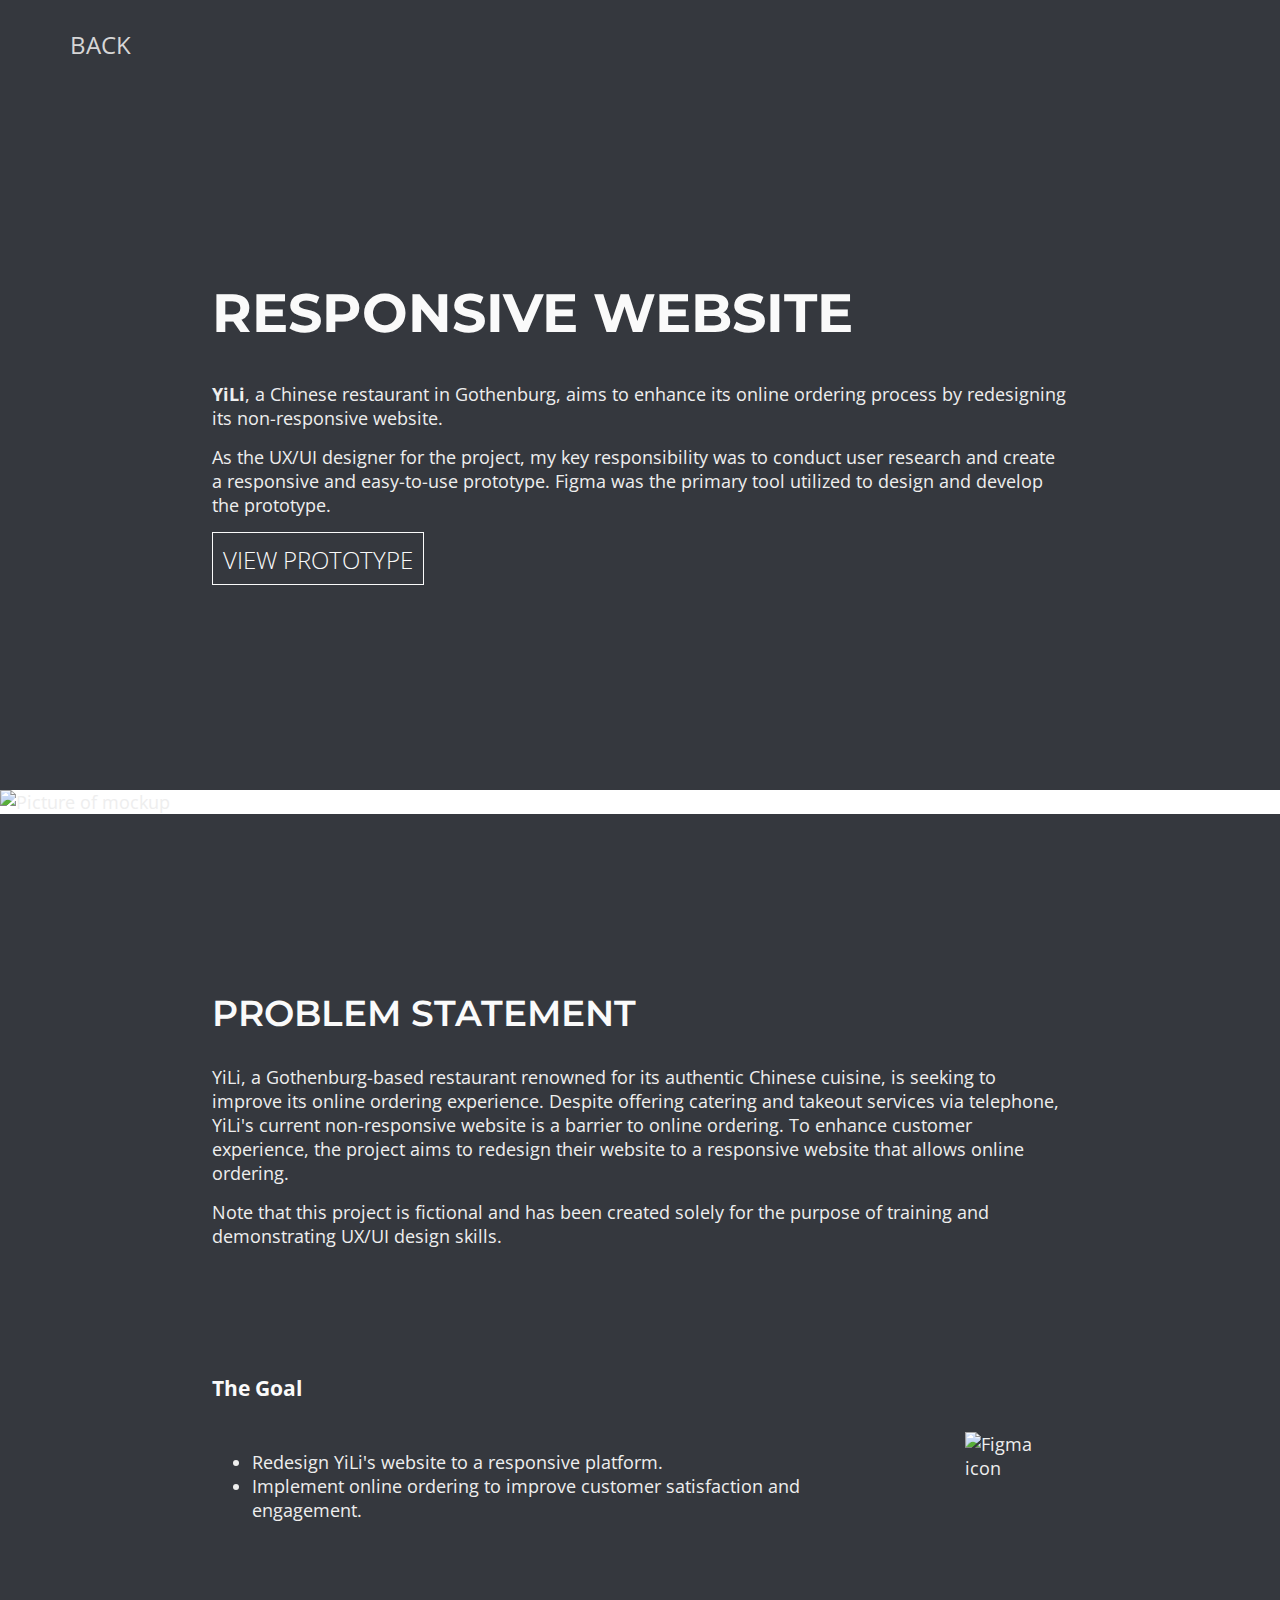
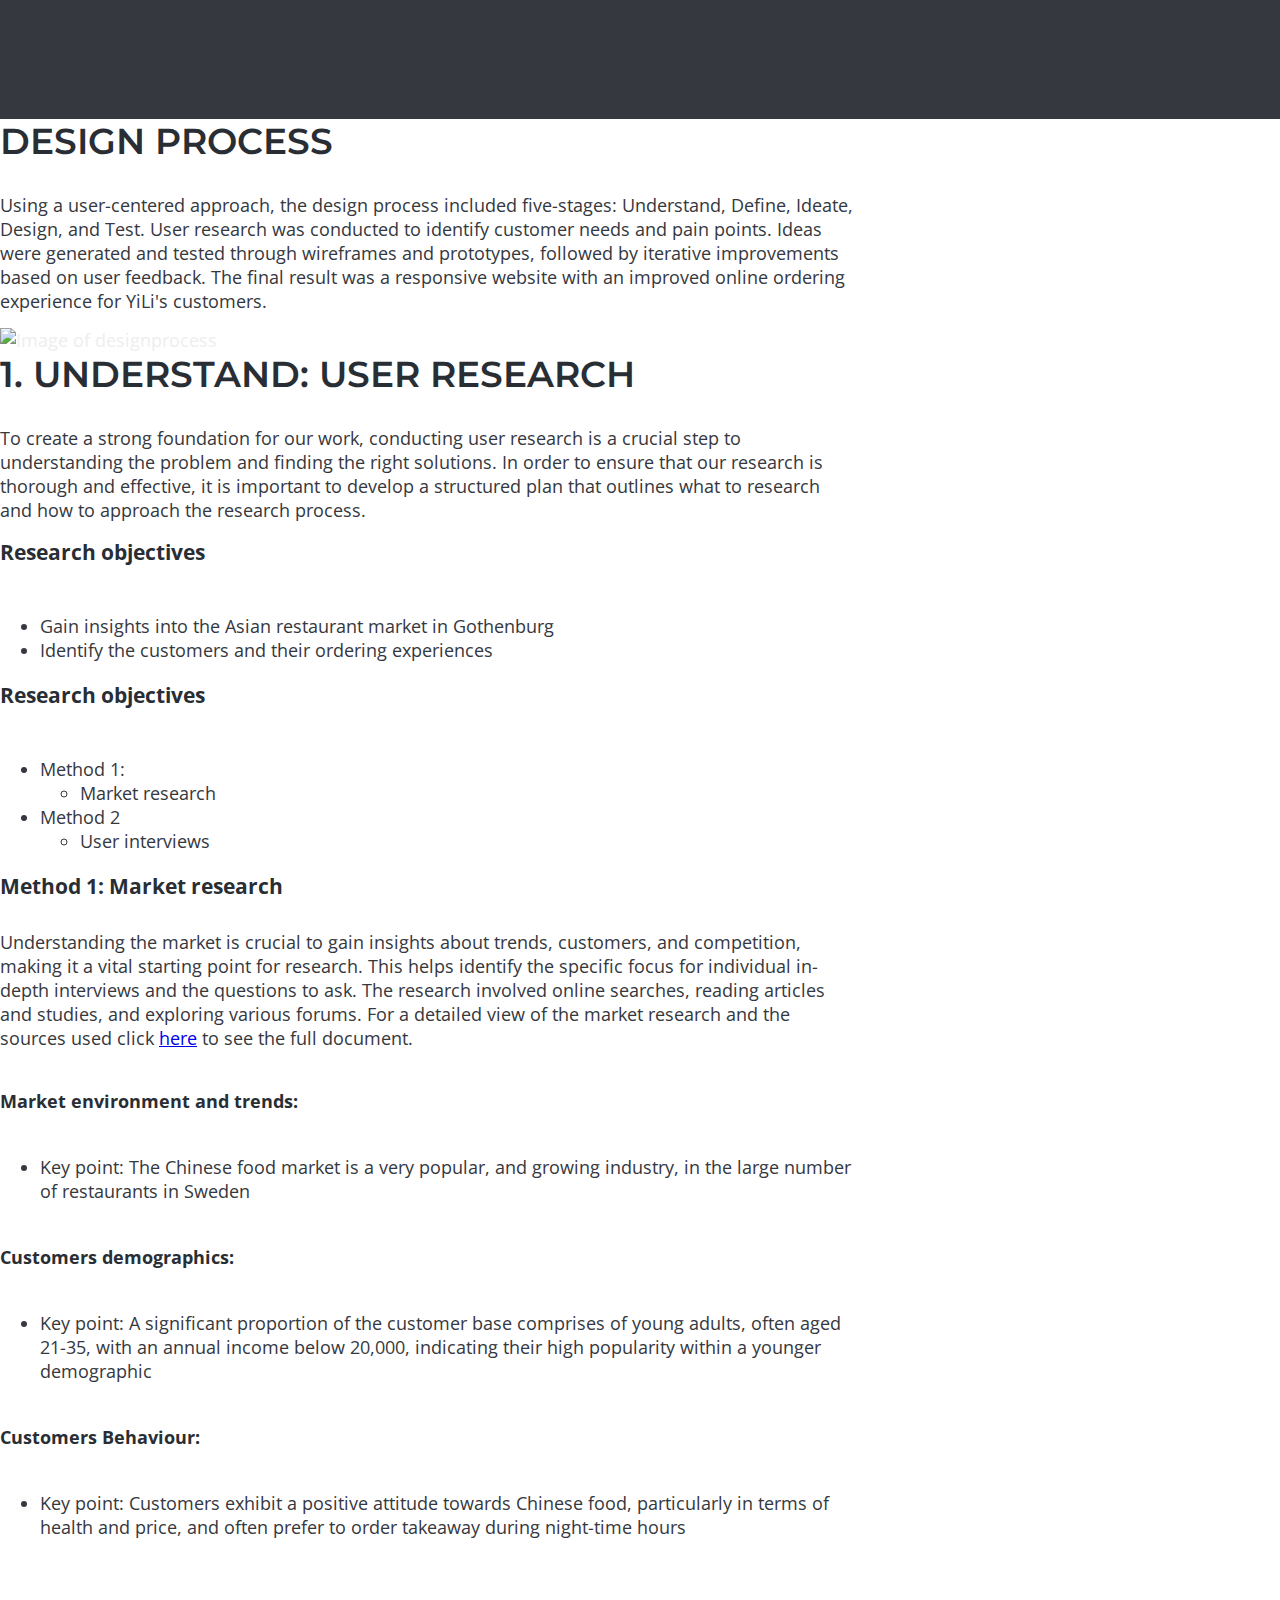
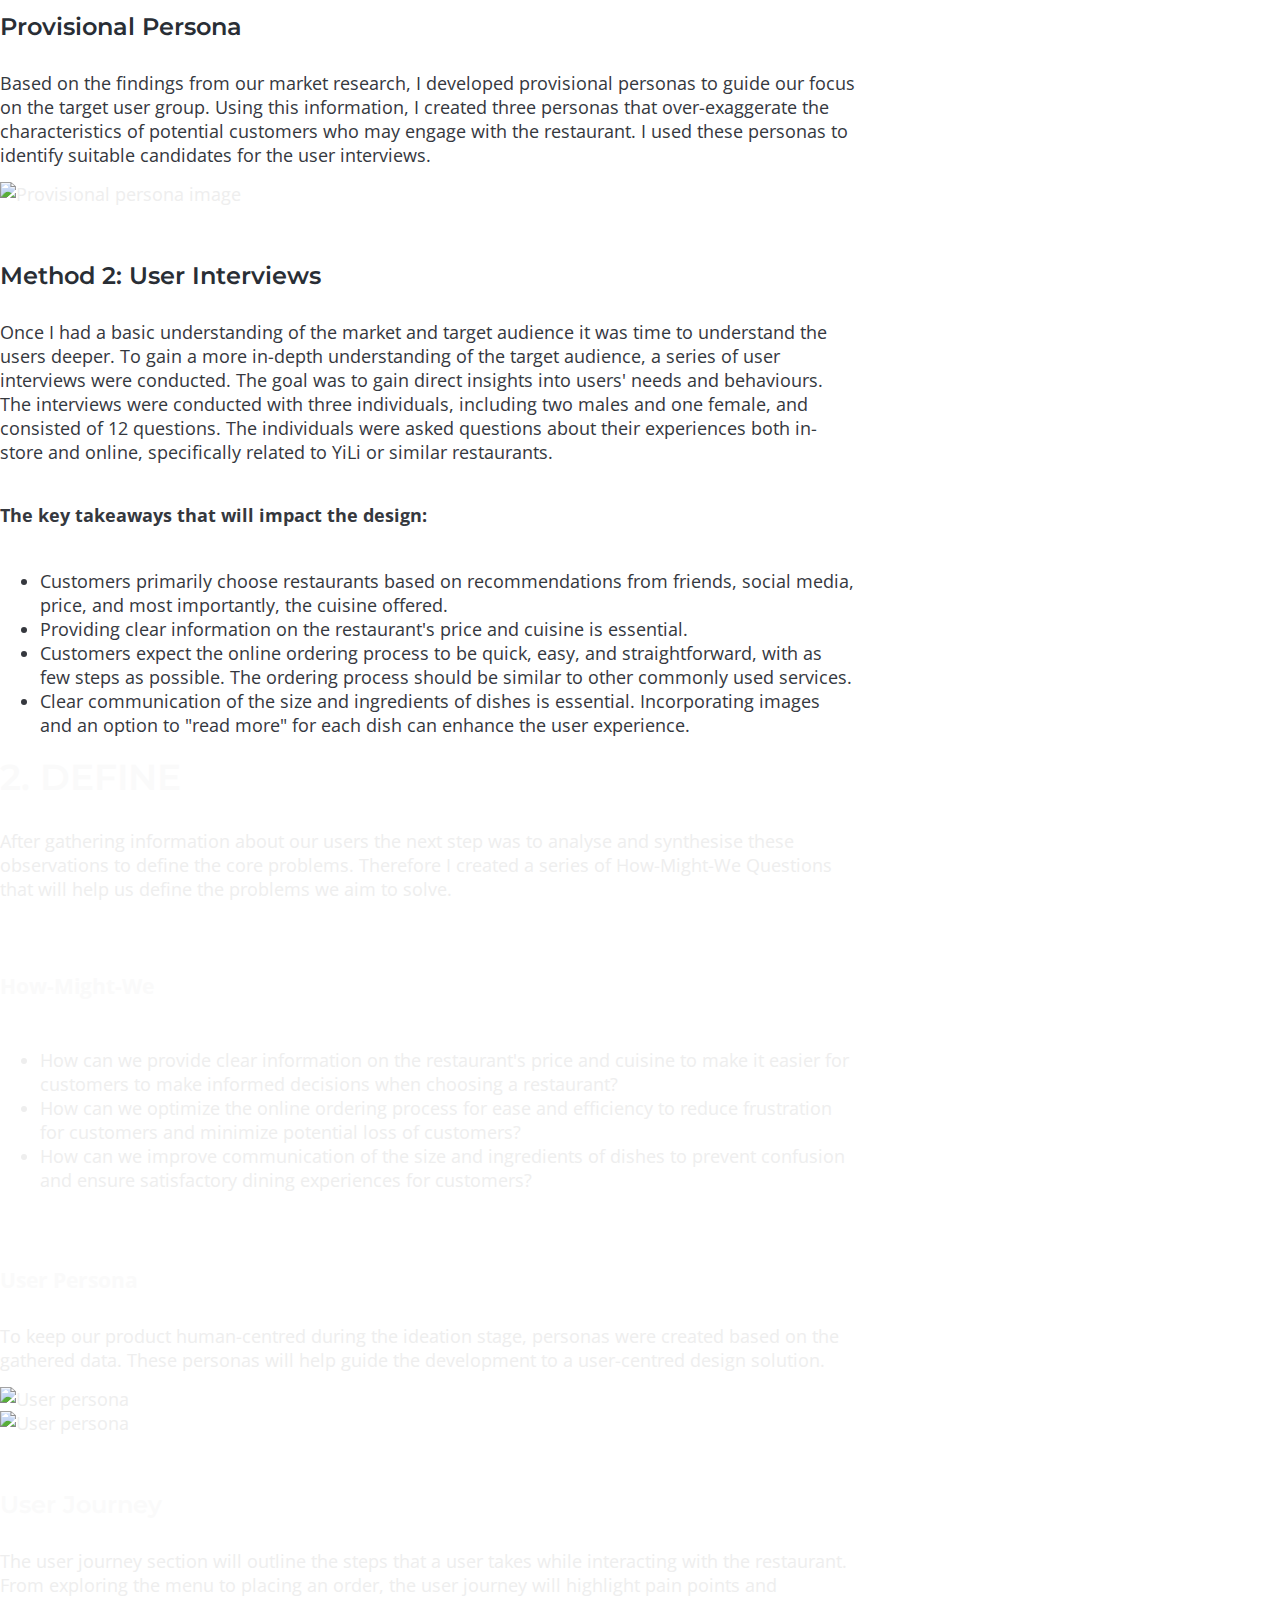
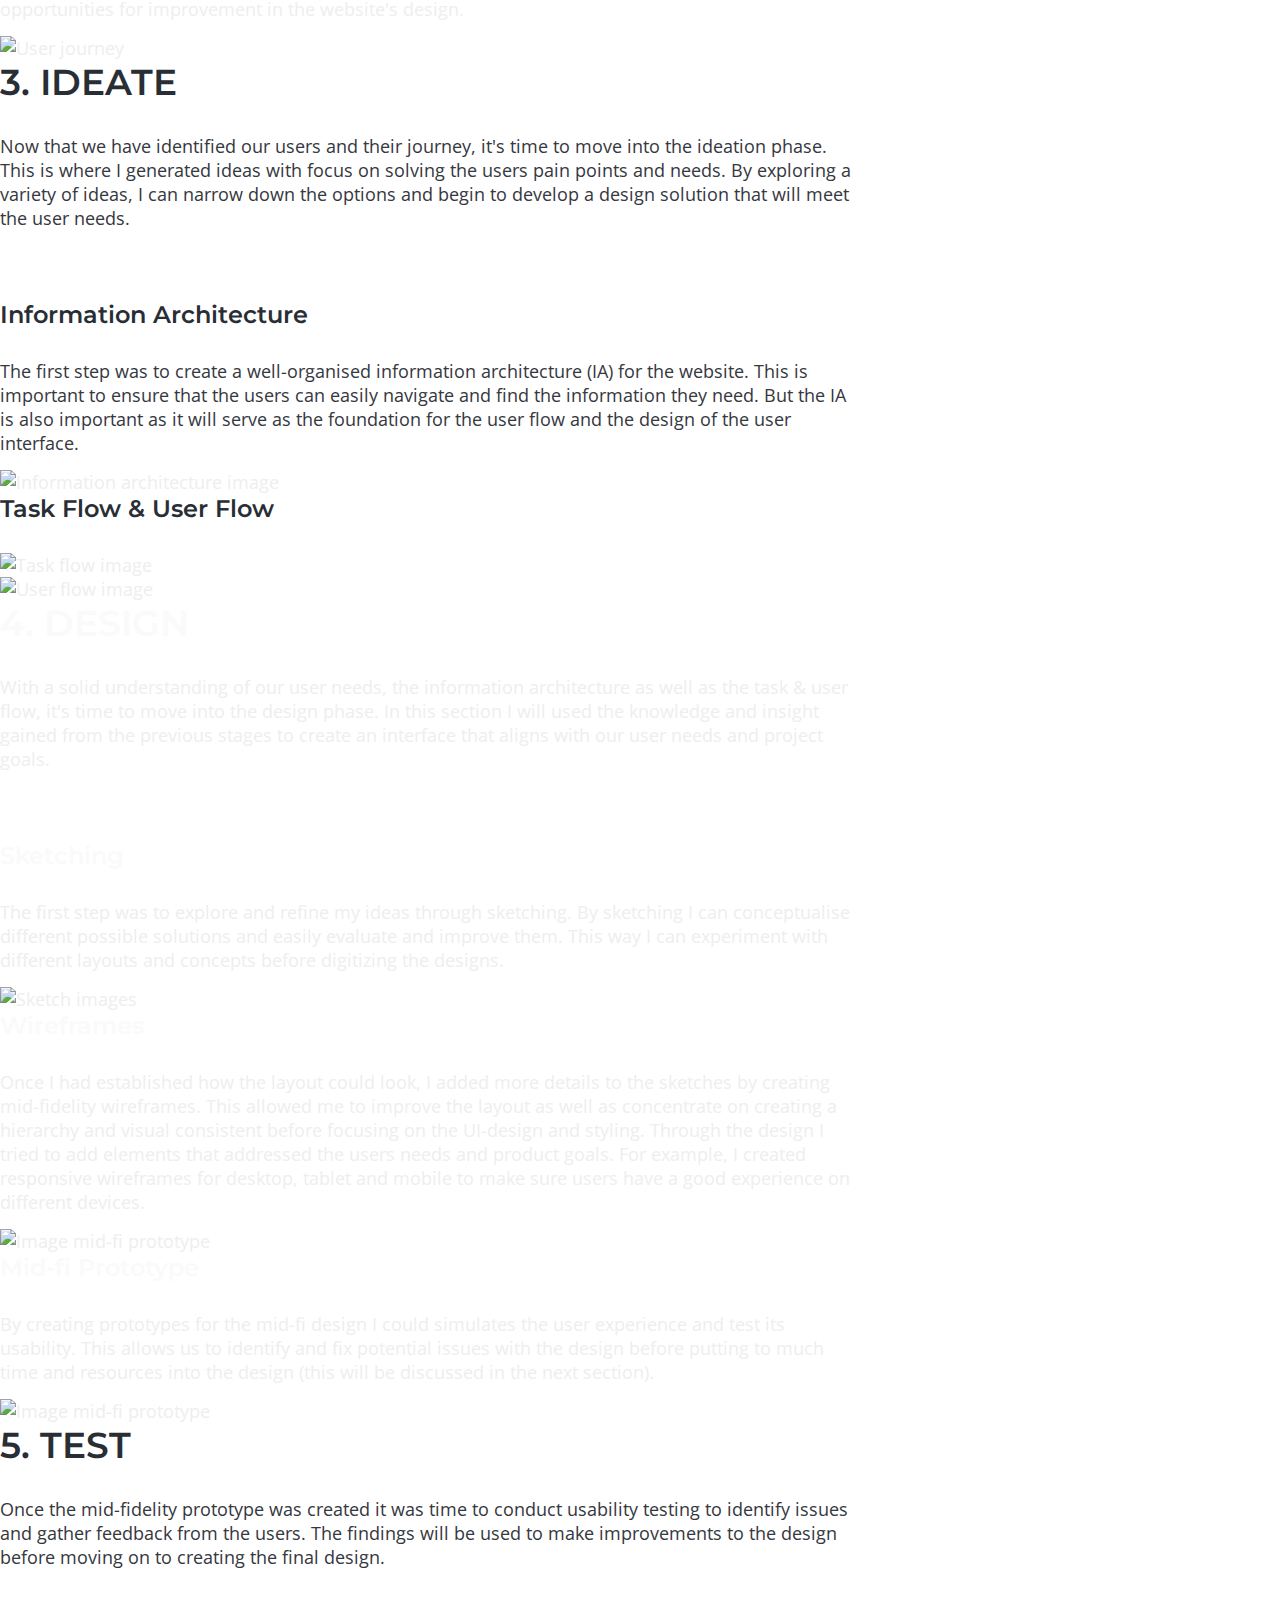
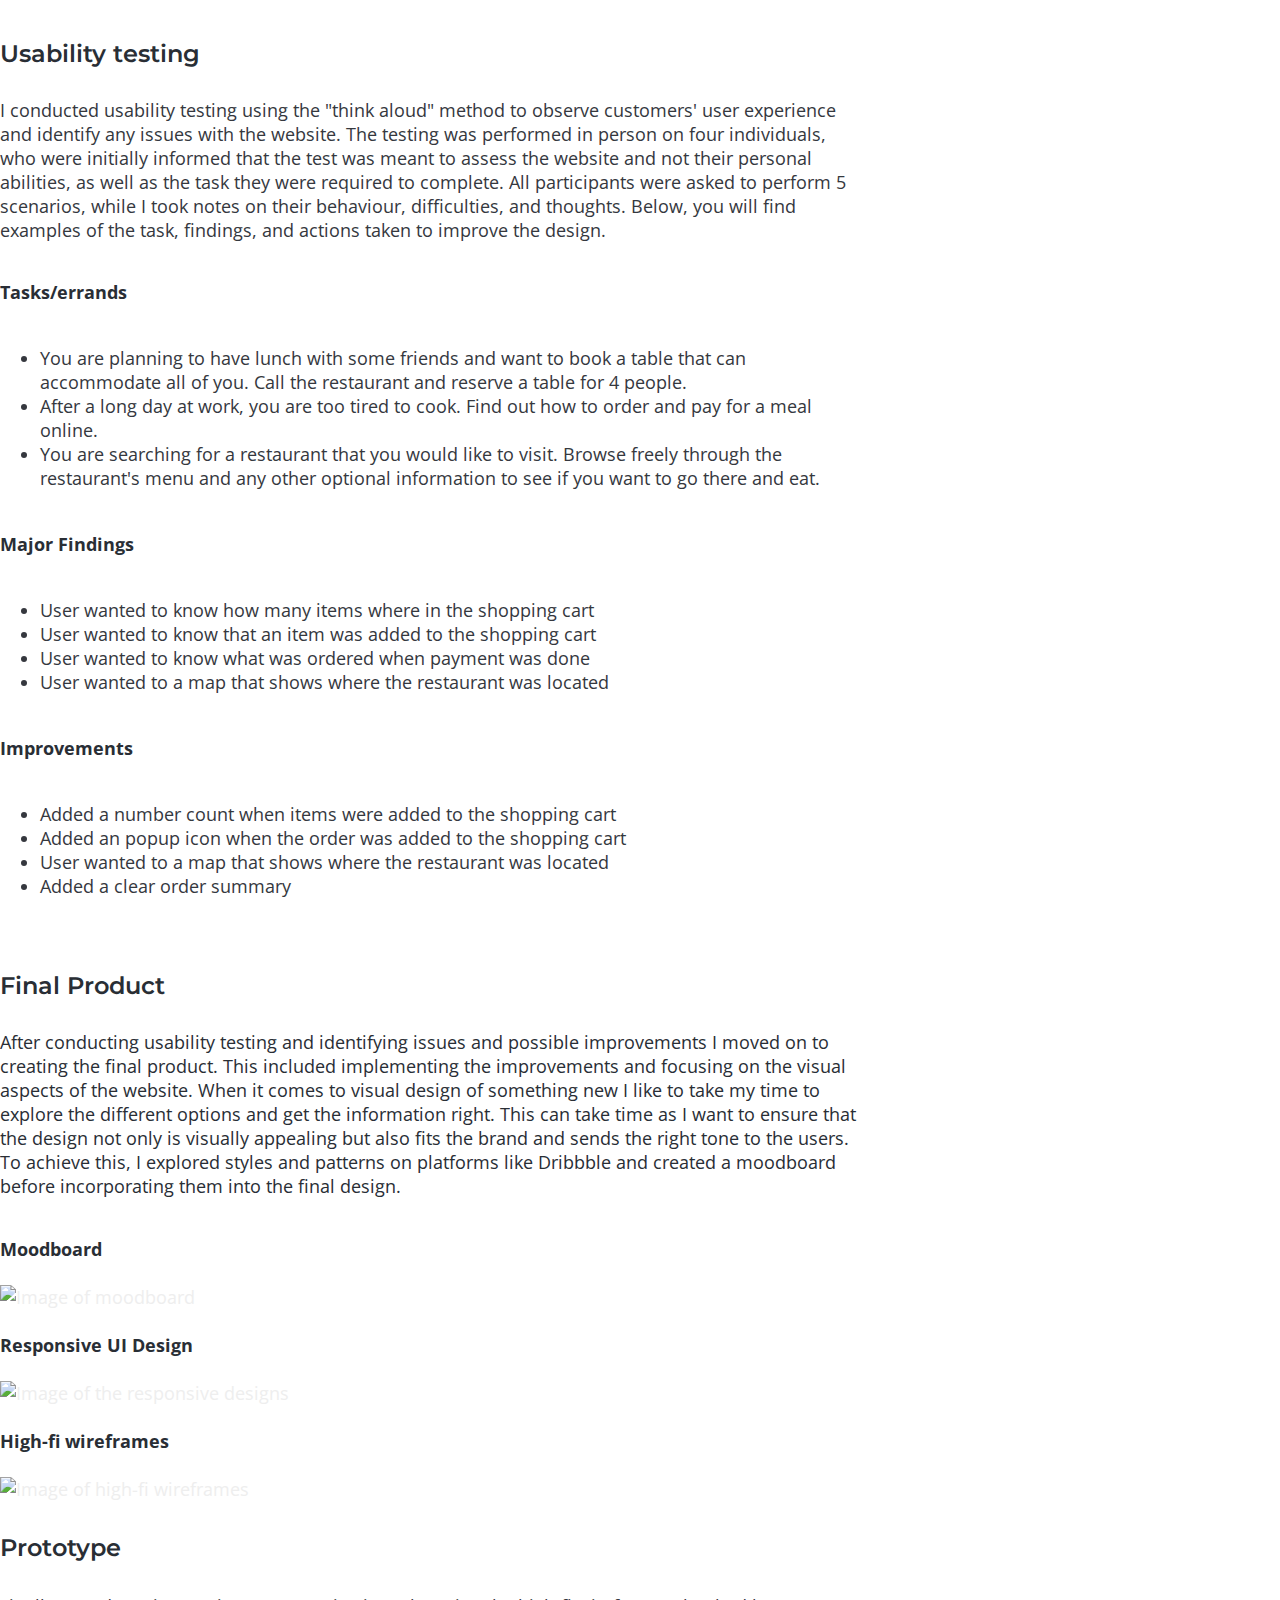
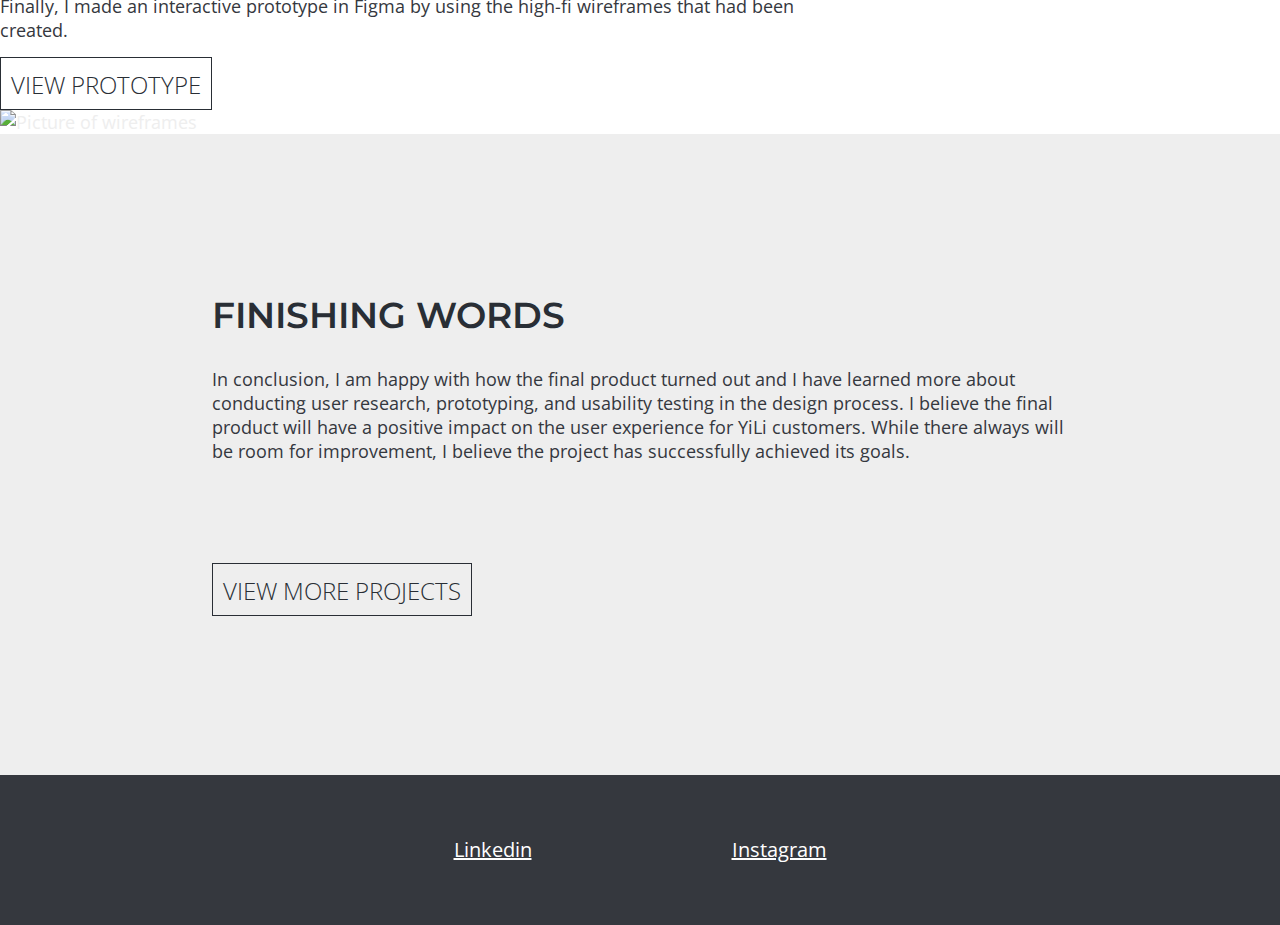
==== responsiveWebsite.html @ eef4c432 "Fixed button" ====
<!DOCTYPE html>
<html lang="sv">
<head>
    <meta charset="UTF-8">
    <meta http-equiv="X-UA-Compatible" content="IE=edge">
    <meta name="viewport" content="width=device-width, initial-scale=1.0">
    <title>Filip Portfolio - Responsive website</title>
    <link rel="stylesheet" href="css/pw_style.css">

</head>
<body>
    <nav id="backbutton">
        <label for="menucheckbox" id="dropmenuicon"></label>
        <input type="checkbox" id="menucheckbox">
        <ul>
            <li><a href="index.html"> BACK</a></li>
        </ul>
    </nav>

<main>
    <section id="safetyhome">
        <div class="safetymain">
            <h1 class="huvudrubrik p1white">Responsive Website</h1>
            <div>
                <p class="p2white"><span class="bolded">YiLi</span>, a Chinese restaurant in Gothenburg, aims to enhance its online ordering process by redesigning its non-responsive website.</p>
                <p>As the UX/UI designer for the project, my key responsibility was to conduct user research and create a responsive and easy-to-use prototype. Figma was the primary tool utilized to design and develop the prototype.</p>
            </div>

            <button class="button h4headermargin">
                <a href="https://www.figma.com/proto/F1vSafcfC3u9GJ9LdY0aK6/YiLi-Project?node-id=1083-754&scaling=min-zoom&page-id=405%3A302&starting-point-node-id=1083%3A754">VIEW PROTOTYPE</a>
            </button>

        </div>
    </section>

    <Section id="intropic">
        <img src="./yiliImages/yili-openingImage.png" alt="Picture of mockup">
    </Section>

    <section id="whySection">
        <div id="whyimportantdiv" class="safetymain">
            <h2 class="rubrik p1white">
                PROBLEM Statement
            </h2>
            <p class="p2white">  
                YiLi, a Gothenburg-based restaurant renowned for its authentic Chinese cuisine, is seeking to improve its online ordering experience. Despite offering catering and takeout services via telephone, YiLi's current non-responsive website is a barrier to online ordering. To enhance customer experience, the project aims to redesign their website to a responsive website that allows online ordering. 
            </p>
            <p class="p2white">
                Note that this project is fictional and has been created solely for the purpose of training and demonstrating UX/UI design skills.
            </p>
        </div>

        <div class="safetymain">
            <h3 class="underrubrik p1white">
                The Goal
            </h3>
            <div id="textAndPowerBI">
                <ul class="p2white">
                    <li>Redesign YiLi's website to a responsive platform.</li>
                    <li>Implement online ordering to improve customer satisfaction and engagement.</li>
                </ul>
                <img src="./yiliImages/figmaIcon.png" alt="Figma icon">
            </div>
        </div>
    </section>

    <section id="designProcess">

        <div class="safetymain">
            <h2 class="rubrik p1dark">
                DESIGN PROCESS
            </h2>

            <p id= "designprocessmargin" class="p2dark">Using a user-centered approach, the design process included five-stages: Understand, Define, Ideate, Design, and Test. User research was conducted to identify customer needs and pain points. Ideas were generated and tested through wireframes and prototypes, followed by iterative improvements based on user feedback. The final result was a responsive website with an improved online ordering experience for YiLi's customers.</p>

            <img src="yiliImages/designProcessImage.png" alt="Image of designprocess">
        </div>
    </section>

    <section id="understand">
        <div class="safetymain">
            <h2 class="rubrik p1dark">1. Understand: User research</h2>

            <p class="p2dark">To create a strong foundation for our work, conducting user research is a crucial step to understanding the problem and finding the right solutions. In order to ensure that our research is thorough and effective, it is important to develop a structured plan that outlines what to research and how to approach the research process.</p>

            <h3 class="underrubrik p1dark">Research objectives</h3>

            <ul class="p2dark">
                <li>Gain insights into the Asian restaurant market in Gothenburg</li>
                <li>Identify the customers and their ordering experiences</li>
            </ul>

            <h3 class="underrubrik p1dark">Research objectives</h3>

            <ul class="p2dark">
                <li>Method 1:</li>
                <ul>
                    <li>Market research</li>
                </ul>

                <li>Method 2</li>
                <ul>
                    <li>User interviews</li>
                </ul>
            </ul>
            
            <h3 class="underrubrik p1dark">Method 1: Market research</h3>

            <p class="p2dark">Understanding the market is crucial to gain insights about trends, customers, and competition, making it a vital starting point for research. This helps identify the specific focus for individual in-depth interviews and the questions to ask. The research involved online searches, reading articles and studies, and exploring various forums. For a detailed view of the market research and the sources used click <a href="https://docs.google.com/document/d/1m1ZTX6hBbcbnH8yklnu37svfXOxuvx-sl5y5tBHNhZc/edit?usp=sharing"> here</a> to see the full document.</p>

            <h4 class="h4rubrik p1dark h4headermargin">Market environment and trends:</h4>

            <ul class="p2dark">
                <li>Key point: The Chinese food market is a very popular, and growing industry, in the large number of restaurants in Sweden</li>
            </ul>

            <h4 class="h4rubrik p1dark h4headermargin">Customers demographics:</h4>

            <ul class="p2dark">
                <li>Key point: A significant proportion of the customer base comprises of young adults, often aged 21-35, with an annual income below 20,000, indicating their high popularity within a younger demographic</li>
            </ul>

            <h4 class="h4rubrik p1dark h4headermargin">Customers Behaviour:</h4>

            <ul class="p2dark">
                <li>Key point: Customers exhibit a positive attitude towards Chinese food, particularly in terms of health and price, and often prefer to order takeaway during night-time hours</li>
            </ul>

            <h3 class="underrubirk p1dark headermargin">Provisional Persona</h3>

            <p class="p2dark">Based on the findings from our market research, I developed provisional personas to guide our focus on the target user group. Using this information, I created three personas that over-exaggerate the characteristics of potential customers who may engage with the restaurant. I used these personas to identify suitable candidates for the user interviews.</p>

            <img class="h4headermargin" src="./yiliImages/Provisional perosna (1).png" alt="Provisional persona image">

            <h3 class="p1dark underrubirk headermargin">Method 2: User Interviews</h3>

            <p class="p2dark">Once I had a basic understanding of the market and target audience it was time to understand the users deeper. To gain a more in-depth understanding of the target audience, a series of user interviews were conducted. The goal was to gain direct insights into users' needs and behaviours. The interviews were conducted with three individuals, including two males and one female, and consisted of 12 questions. The individuals were asked questions about their experiences both in-store and online, specifically related to YiLi or similar restaurants.</p>

            <h4 class="p2dark h4rubrik h4headermargin">The key takeaways that will impact the design:</h4>

            <ul class="p2dark">
                <li>Customers primarily choose restaurants based on recommendations from friends, social media, price, and most importantly, the cuisine offered.</li>
                <li>Providing clear information on the restaurant's price and cuisine is essential.</li>
                <li>Customers expect the online ordering process to be quick, easy, and straightforward, with as few steps as possible. The ordering process should be similar to other commonly used services.</li>
                <li>Clear communication of the size and ingredients of dishes is essential. Incorporating images and an option to "read more" for each dish can enhance the user experience.</li>
            </ul>
        </div>
    </section>

    <section id="definesection">
        <div class="safetymain">
            <h2 class="rubrik p1white">2. define</h2>

            <p class="p2white">After gathering information about our users the next step was to analyse and synthesise these observations to define the core problems. Therefore I created a series of How-Might-We Questions that will help us define the problems we aim to solve.</p>

            <h3 class="underrubrik p1white headermargin">How-Might-We</h3>

            <ul class="p2white bulletlistsection">
                <li>How can we provide clear information on the restaurant's price and cuisine to make it easier for customers to make informed decisions when choosing a restaurant?</li>
                <li>How can we optimize the online ordering process for ease and efficiency to reduce frustration for customers and minimize potential loss of customers?</li>
                <li>How can we improve communication of the size and ingredients of dishes to prevent confusion and ensure satisfactory dining experiences for customers?</li>
            </ul>

            <h3 class="underrubrik p1white headermargin">User Persona</h3>

            <p class="p2white">To keep our product human-centred during the ideation stage, personas were created based on the gathered data. These personas will help guide the development to a user-centred design solution.</p>

            <img src="./yiliImages/Adam persona (2).png" alt="User persona">

            <img src="./yiliImages/Alva persona (1).png" alt="User persona">

            <h3 class="underrubirk p1white headermargin">User Journey</h3>
            
            <p>The user journey section will outline the steps that a user takes while interacting with the restaurant. From exploring the menu to placing an order, the user journey will highlight pain points and opportunities for improvement in the website's design.</p>

            <img src="./yiliImages/User journey.png" alt="User journey">

            
        </div>
    </section>

    <section id="ideateSection">
        <div class="safetymain">
            <h2 class="rubrik p1dark">3. Ideate</h2>

            <p class="p2dark">Now that we have identified our users and their journey, it's time to move into the ideation phase. This is where I generated ideas with focus on solving the users pain points and needs. By exploring a variety of ideas, I can narrow down the options and begin to develop a design solution that will meet the user needs.</p>

            <h3 class="p1dark underrubirk headermargin">Information Architecture</h3>

            <p class="p2dark">The first step was to create a well-organised information architecture (IA) for the website. This is important to ensure that the users can easily navigate and find the information they need. But the IA is also important as it will serve as the foundation for the user flow and the design of the user interface.</p>

            <img src="yiliImages/Yili-IA.png" alt="Information architecture image">

            <h3 class="p1dark underrubirk largeheadermargin">Task Flow & User Flow</h3>

            <img src="yiliImages/Task flow.png" alt="Task flow image">

            <img class="largeheadermargin" src="yiliImages/user flow.png" alt="User flow image">
    </section>

    <section id="yiliDesignsection">
        <div class="safetymain">
            <h2 class="rubrik p1white">4. Design </h2>

            <p class="p2white">With a solid understanding of our user needs, the information architecture as well as the task & user flow, it's time to move into the design phase. In this section I will used the knowledge and insight gained from the previous stages to create an interface that aligns with our user needs and project goals.</p>

            <h3 class="underrubirk p1white headermargin">Sketching</h3>

            <p class="p2white">The first step was to explore and refine my ideas through sketching. By sketching I can conceptualise different possible solutions and easily evaluate and improve them. This way I can experiment with different layouts and concepts before digitizing the designs.</p>

            <img src="yiliImages/Sketches_yili.png" alt="Sketch images">

            <h3 class="underrubirk p1white largeheadermargin">Wireframes</h3>

            <p class="p2white">Once I had established how the layout could look, I added more details to the sketches by creating mid-fidelity wireframes. This allowed me to improve the layout as well as concentrate on creating a hierarchy and visual consistent before focusing on the UI-design and styling. Through the design I tried to add elements that addressed the users needs and product goals. For example, I created responsive wireframes for desktop, tablet and mobile to make sure users have a good experience on different devices.</p>


            <img src="./yiliImages/Responive wireframes.png" alt="Image mid-fi prototype">

            <h3 class="underrubirk p1white largeheadermargin">Mid-fi Prototype</h3>

            <p class="p2white">By creating prototypes for the mid-fi design I could simulates the user experience and test its usability. This allows us to identify and fix potential issues with the design before putting to much time and resources into the design (this will be discussed in the next section). </p>

            <img src="./yiliImages/Mid-fi prototype image.png" alt="Image mid-fi prototype">
        </div>
    </section>

    <section id="yiLiTestSection">

        <div class="safetymain">
            <h2 class="rubrik p1dark">5. Test</h2>

            <p class="p2dark">Once the mid-fidelity prototype was created it was time to conduct usability testing to identify issues and gather feedback from the users. The findings will be used to make improvements to the design before moving on to creating the final design.</p>

            <h3 class="underrubirk p1dark headermargin">Usability testing</h3>

            <p class="p2dark">I conducted usability testing using the "think aloud" method to observe customers' user experience and identify any issues with the website. The testing was performed in person on four individuals, who were initially informed that the test was meant to assess the website and not their personal abilities, as well as the task they were required to complete. All participants were asked to perform 5 scenarios, while I took notes on their behaviour, difficulties, and thoughts. Below, you will find examples of the task, findings, and actions taken to improve the design.</p>

            <h4 class="h4rubrik p1dark h4headermargin">Tasks/errands</h4>
            <ul class="p2dark bulletlistsection">
                <li>You are planning to have lunch with some friends and want to book a table that can accommodate all of you. Call the restaurant and reserve a table for 4 people.</li>
                <li>After a long day at work, you are too tired to cook. Find out how to order and pay for a meal online.</li>
                <li>You are searching for a restaurant that you would like to visit. Browse freely through the restaurant's menu and any other optional information to see if you want to go there and eat.</li>
            </ul>

            <h4 class="h4rubrik p1dark h4headermargin">Major Findings</h4>

            <ul class="p2dark bulletlistsection">
                <li>User wanted to know how many items where in the shopping cart</li>
                <li>User wanted to know that an item was added to the shopping cart</li>
                <li>User wanted to know what was ordered when payment was done</li>
                <li>User wanted to a map that shows where the restaurant was located</li>
            </ul>

            <h4 class="h4rubrik p1dark h4headermargin">Improvements</h4>

            <ul class="p2dark bulletlistsection">
                <li>Added a number count when items were added to the shopping cart</li>
                <li>Added an popup icon when the order was added to the shopping cart</li>
                <li>User wanted to a map that shows where the restaurant was located</li>
                <li>Added a clear order summary</li>
            </ul>

            <h3 class="underrubirk p1dark headermargin">Final Product</h3>

            <p class="p1dark">After conducting usability testing and identifying issues and possible improvements I moved on to creating the final product. This included implementing the improvements and focusing on the visual aspects of the website. When it comes to visual design of something new I like to take my time to explore the different options and get the information right. This can take time as I want to ensure that the design not only is visually appealing but also fits the brand and sends the right tone to the users. To achieve this, I explored styles and patterns on platforms like Dribbble and created a moodboard before incorporating them into the final design.</p>

            <h4 class="h4rubrik p1dark h4headermargin">Moodboard</h4>

            <img src="yiliImages/Moodboard.png" alt="Image of moodboard">

            <h4 class="h4rubrik p1dark largeheadermargin">Responsive UI Design</h4>

            <img src="yiliImages/UI_responsive_design.png" alt="Image of the responsive designs">

            <h4 class="h4rubrik p1dark largeheadermargin">High-fi wireframes</h4>

            <img src="yiliImages/High-fi wireframes.png" alt="Image of high-fi wireframes">

            <h4 class="underrubirk p1dark largeheadermargin">Prototype</h4>

            <p class="p2dark">Finally, I made an interactive prototype in Figma by using the high-fi wireframes that had been created.</p>

            <button class="moreProjectsButton h4headermargin">
                <a href="https://www.figma.com/proto/F1vSafcfC3u9GJ9LdY0aK6/YiLi-Project?node-id=1083-754&scaling=min-zoom&page-id=405%3A302&starting-point-node-id=1083%3A754">VIEW PROTOTYPE</a>
            </button>
    </section>

    <Section id="intropic">
        <img src="./yiliImages/Preview-highfi_image.png" alt="Picture of wireframes">
    </Section>


    <section id="thoughtsSection">
        <div class="safetymain">
            <h2 class="rubrik p1dark">Finishing words</h2>

            <p class="p2dark">In conclusion, I am happy with how the final product turned out and I have learned more about conducting user research, prototyping, and usability testing in the design process. I believe the final product will have a positive impact on the user experience for YiLi customers. While there always will be room for improvement, I believe the project has successfully achieved its goals.</p>

            <button class="moreProjectsButton">
                <a href="index.html#projects">VIEW MORE PROJECTS</a>
            </button>
        </div>    
    </section>

    <footer>
        <section id="footer">
            <div id="contactlinks">
                <a href="https://www.linkedin.com/in/filip-kockendal-aa4b15225/?originalSubdomain=se">Linkedin</a>

                <a href="">Instagram</a>
            </div>
        </section>
    </footer>



</main>
---- css/pw_style.css ----
@charset "UTF-8";
@import url('https://fonts.googleapis.com/css?family=Open+Sans');
@import url('https://fonts.cdnfonts.com/css/montserrat');
@import url('https://fonts.googleapis.com/css?family=Open+Sans:700, 600, 400, 300');
@import url('https://fonts.googleapis.com/css?family=Montserrat:700, 600, 400, 300');



/*  Hemisdans grundstil */

html{
    font-size: 18px;
}

html, body {
    height: 100%;
}

html, body, nav, header, main, footer, section, div, button {
    margin: 0;
    padding: 0;
    box-sizing: border-box;   
    font-family: "Open Sans", sans-serif;
    color: rgba(238, 238, 238, 1);
    font-weight: 400;
}

img {
    max-width: 100%;
    max-height: 100%;
}

/* Allt på startsidan

 Navigering  */
#menucheckbox, #dropmenuicon {
    display: none;
}

nav{
    background-color: rgba(53, 56, 62, 1);
    display: flex;
    flex-direction: row;
    justify-content: flex-end;
    align-items: center;
    position: sticky;
    top: 0;
    padding: 10px;
    z-index: 100;
}

nav ul{
    list-style: none;
    display: flex;
    flex-direction: row;
    padding-right: 30px;
}

nav ul li {
    color:rgba(250, 250, 250, 1);
    font-size: 24px;
}

nav ul ul {
    flex-direction: column;
    position: absolute;
    visibility: hidden;
    gap: 20px;
    padding: 10px;
}

nav a {
    text-decoration: none;
    padding: 20px;
    transition: all .5s ease;
}

nav a:link, nav a:visited {
    color: rgb(214, 214, 214);
}

nav a:hover, nav a:active {
    color:rgba(75, 136, 185, 1);
    text-decoration: underline;    
    }

nav a.dennasidan {
    color: rgb(255, 255, 255);
    text-decoration: underline;
}

/*rubriker*/

.huvudrubrik {
    font-family: 'Montserrat', sans-serif;
    font-size: 54px;
    font-weight: 700;
    color: rgba(250, 250, 250, 1);
    text-transform: uppercase 
}

.rubrik {
    font-family: 'Montserrat', sans-serif;
    font-size: 36px;
    font-weight: 600;
    color: rgba(250, 250, 250, 1);
    text-transform: uppercase 
}

.underrubirk {
    font-family: 'Montserrat', sans-serif;
    font-size: 24px;
    font-weight: 600;
    color: rgba(250, 250, 250, 1);
}

/* Home */

#home {
    display: flex;
    flex-direction: column;
    background-color: rgba(53, 56, 62, 1);
    height: 850px;
    justify-content: center;
    align-items: center;
}

.main {
    display: flex;
    flex-direction: column;
    position: absolute;
    left: 20%;
    top: 33%;
}

#namn {
    font-family: 'Montserrat', sans-serif;
    font-weight: 600;
    font-size: 20px;
    margin-bottom: 3px;
    color:rgba(137, 137, 137, 1);
}

.main h2 {
    margin-top: 0;
    margin-bottom: 30px;
    width: 816px;
}

.main p {
    width: 531px;
    margin-top: 0;
}


.button {
    background-color: transparent;
    width: auto;
    height: 53px;
    color: rgba(250, 250, 250, 1);


    padding: 10px;

    border: 1px solid rgba(250, 250, 250, 1);
    transition: all 0.5s ease-in-out;
}

.button a {
    text-decoration: none;
    color: rgba(250, 250, 250, 1);
    transition: all 0.5s ease-in-out;
    font-weight: 300;
    font-size: 24px;
}

.button:hover{
    cursor: pointer;
    background-color: rgba(250, 250, 250, 1);
    color: black;
    box-shadow: 0 0 5px rgba(250, 250, 250, 1), 0 0 10px rgba(250, 250, 250, 1), 0 0 15px rgba(250, 250, 250, 1);
}

.button:hover > a{
    color: rgba(41, 46, 53, 1);
}

/*special button*/ 

.specialbutton {
    background-color: transparent;
    width: auto;
    height: 53px;
    color: rgba(250, 250, 250, 1);

    padding: 10px;
    transition: all 0.5s ease-in-out;
    border: 1px solid rgba(250, 250, 250, 1);
}

.specialbutton a {
    text-decoration: none;
    color: rgba(250, 250, 250, 1);
    transition: all 0.5s ease-in-out;
    font-weight: 300;
    font-size: 24px;
}

.specialbutton:hover{
    color: rgba(250, 250, 250, 1);    
    cursor: pointer;
    box-shadow: 0 0 5px rgba(53, 56, 62, 1), 0 0 10px rgba(53, 56, 62, 1), 0 0 15px rgba(53, 56, 62, 1);
    background-color: rgba(53, 56, 62, 1);
}

.specialbutton:hover > a{
    color: rgba(250, 250, 250, 1) !important;
}


/* About */

#about {
    height: 651px;
    display: flex;
    flex-direction: column;   
    background-color: rgba(41, 46, 53, 1);
    justify-content: center;
    align-items: center;
}

.row {
    display: flex;
    flex-direction: row;
    align-items: flex-start;
    padding: 0px;
    gap: 10%;
    margin-left: 10%;
    margin-right: 10%;
}

#me {
    display: flex;
    flex-direction: column;
    justify-content: center;
    width: 50%;
}

#erfarenhet button {
    width: 220px;
}

#erfarenhet {
    display: flex;
    flex-direction: column;
    justify-content: center;
    width: 50%;    
}


.infome {
    display: flex;
    flex-direction: column;
    text-align: left;
    justify-content: center;
    align-items: flex-start;
}

.infoerfarenhet {
    display: flex;
    flex-direction: column;
    text-align: left;
    justify-content: center;
    align-items: flex-start;
    margin-bottom: 20px;
}


/* Projects */

#projects {
    display: flex;
    flex-direction: column;   
    justify-content: center;
    align-items: center;
    color: rgba(238, 238, 238, 1);
    background: rgba(53, 56, 62, 1);  


    padding-top: 150px;
    padding-bottom: 150px;
    height: auto;
}

#projectsflexbox{
    Display: flex;
    flex-direction: column;   
    justify-content: center;
    align-items: center;

    gap: 100px;

}

#proheader {
    margin-bottom: 50px;
} 


#column {
    display: flex;
    flex-direction: column;
}

.box {
    display: flex;
    flex-direction: row;
    justify-content: center;
    align-items: center;
    width: 889px;
    height: 304px;
    background: linear-gradient(to top, rgba(238, 238, 238, 1) 50%, rgba(41, 46, 53, 1) 50%);
    background-size: 100% 201%;
    transition: all 0.8s;
}

.projectinfo {
    color: rgba(238, 238, 238, 1);
    display: flex;
    flex-direction: column;
    justify-content: center;
    align-items: center;
    text-align: center;
    padding: 20px;
    top: 0;
    transition: color 0.6s ease-in-out;
    margin-bottom: 25px;
    width: 585px;
}

.projectinfo p {
    text-align: center;
    padding-bottom: 5px;
}

.projectinfo h1 {
    margin-bottom: 0px;
    padding-bottom: 5px;
    transition: color 0.6s ease-in-out;
}


.projectimagebox {
    display: flex;
    flex-direction: column;
    justify-content: center;
    align-items: center;
    width: 304px;
    height: 304px;
}

#smboxcolor {
    background-color: rgba(75, 136, 185, 1);
}

#ddboxcolor {
    background-color: rgba(75, 136, 185, 1);
}



.box:hover{
    background-position: left bottom;
    border: none;
    box-shadow: 0 0 20px rgb(122, 122, 122);
}

.box:hover > .projectinfo{
    transition-delay: 0.2s;
    color: rgba(53, 56, 62, 1); 
}

.box:hover > .projectinfo h1{
    transition-delay: 0.4s;
    color: rgba(41, 46, 53, 1); 
}

.box:hover > .projectinfo button a{
    color: rgba(41, 46, 53, 1);
}

.box:hover > .projectinfo button{
    border-color:  rgba(41, 46, 53, 1);
}

/* contact */

#contact {
    display: flex;
    flex-direction: column;
    justify-content: center;
    align-items: center;
    height: 651px;
    background-color: rgba(41, 46, 53, 1);
}

#contact h1 {
    margin-bottom: 0px;
    padding-bottom: 0px;
    text-align: center;

}

#contact p {
    width: 700px;
    margin-bottom: 50px;
    text-align: center;
}


/* Footer */

#footer {
    display: flex;
    flex-direction: column;
    justify-content: center;
    align-items: center;
    height: 150px;

    background-color: rgba(53, 56, 62, 1);
}

#contactlinks {
    display: flex;
    flex-direction: row;
    justify-content: center;
    align-items: center;
    gap: 200px;
}

#contactlinks a {
    color: white;
    font-size: 20px;
}

/* Safety Mapping */

/* main classes used*/

.bolded { font-weight: 700;
}


.safetymain {
    display: flex;
    flex-direction: column;
    justify-content: left;
    align-items: flex-start;
    width: 856px;
    margin: 0px;
    padding: 0px;
}

.safetymain h2 {
    margin-top: 0;
    margin-bottom: 30px;
    width: 856px;
    height: auto;
}

.safetymain h3 {
    margin-top: 0;
    margin-bottom: 30px;
    width: 856px;
    height: auto;
}

.safetymain p {
    width: 856px;
    margin: 0;
    padding-bottom: 15px;
}

.p1dark{
    color: #292E35;
}

.p2dark{
    color: #35383E;
}

.p1white{
    color: #FAFAFA;
}

.p2white{
    color: #EEEEEE;
}

/*intro section*/ 

#backbutton {
    display: flex;
    flex-direction: row;
    justify-content: flex-start;
}

#safetyhome {
    display: flex;
    flex-direction: column;
    background-color: rgba(53, 56, 62, 1);
    height: 701px;
    align-items: center;
    padding-top: 155px;
}

/*image section*/

#intropic img {
    display: block;
    width: 100%;
}

#intropic {
    display: block;
    margin: 0px;
    padding: 0px;
}

/* why section */

#whySection {
    display: flex;
    flex-direction: column;
    background-color: rgba(53, 56, 62, 1);
    height: 905px;
    justify-content: center;
    align-items:center;
}

#whyimportantdiv {
    margin-bottom: 110px;
}

#textAndPowerBI {
    display: flex;
    flex-direction: row;
    align-items:flex-start;
    gap: 95px;
}

#textAndPowerBI p {
    width: 564px;
    height: auto;
}

#textAndPowerBI img {
    width: 110px;
    height: 110px;
}

/* The Process Section*/

#processSection {
    display: flex;
    flex-direction: column;
    justify-content: center;
    align-items:center;

    background-color: #EEEEEE;
    height: 518px;
}

#processSection div p {
    width: 564px;
}

#processSection div h2 {
    width: 564px;
}

#garretsimage {
    display: flex;
    flex-direction: row;
    align-items: center;
    justify-content: center;
    padding: 0px;
    gap: 21px;
    width: 856px;
}

/* defining section */

#definingSection {
    display: flex;
    flex-direction: column;
    justify-content: center;
    align-items: center;

    height: 854px;
    background-color: #D6DBDF;
}

#definingSection ul {
    margin: 0px;
    width: 564px;
    height: 120px;
    line-height: 30px;

}

#definingSection p {
    margin-bottom: 55px;
}


/* user and problem section */

#problemandUserSection {
    display: flex;
    flex-direction: column;
    background-color: rgba(53, 56, 62, 1);
    height: 1691px;
    justify-content: center;
    align-items:center;
}

#problemandUserSection ul {
    font-weight: 400;
    font-size: 18px;
    line-height: 30px;
    margin: 0px;
    
    width: 553px;
    height: 240px;

}

#bubbelFlexbox {
    display: flex;
    flex-direction: row;
    align-items: flex-start;
    padding: 0px;
    gap: 182px;

    width: 847px;
    height: 120px;
    margin-bottom: 160px;
}

#userFlexbox {
    display: flex;
    flex-direction: row;
    align-items: center;
    padding: 0px;
    gap: 43px;
    
    width: 856.38px;
    height: 240px;
}


/* specificationSection*/

#specificationSection {
    display: flex;
    flex-direction: column;
    background-color: #D6DBDF;
    height: 983px;
    justify-content: center;
    align-items:center;
}

#specificationSection ul {
    margin: 0px;
    line-height: 30px;
}


/*information architecture*/

#informationSection {
    display: flex;
    flex-direction: column;
    background-color: #35383E;
    height: 989px;
    justify-content: center;
    align-items:center;
}

#informationSection img {
    margin-top: 146px;
}

/* sketching */

#sketchingSection {
    display: flex;
    flex-direction: column;
    justify-content: center;
    align-items:center;


    height: 1605px;
    background-color: #EEEEEE;
}

#sketchingSection img {
    margin-bottom: 169px;
    margin-top: 20px;
}


/*final section*/

#finalSection {
    display: flex;
    flex-direction: column;
    justify-content: center;
    align-items:center;


    height: 480px;
    background-color: #D6DBDF;
}

/* My Thoughts section */

#thoughtsSection {
    display: flex;
    flex-direction: column;
    justify-content: center;
    align-items:center;


    height: 641px;
    background-color: #EEEEEE;

}

#thoughtsSection p {
    margin-bottom: 85px;
}

#mockuppic img {
    display: block;
    width: 100%;
}


/* se more projects button*/

.moreProjectsButton {
    background-color: transparent;
    width: auto;
    height: 53px;
    color: #292E35;

    padding: 10px;

    border: 1px solid #292E35;
    transition: all 0.5s ease-in-out;
}

.moreProjectsButton a {
    text-decoration: none;
    color: #292E35;
    transition: all 0.5s ease-in-out;

    font-weight: 300;
    font-size: 24px;
}

.moreProjectsButton:hover{
    cursor: pointer;
    background-color: #292E35;
    box-shadow: 0 0 5px #292E35, 0 0 10px #292E35, 0 0 15px #292E35;
}

.moreProjectsButton:hover > a{
    color: rgba(250, 250, 250, 1);
}


/* Dependencies project*/

/* defining the problem section*/

#definingProblemSection {
    display: flex;
    flex-direction: column;
    justify-content: center;
    align-items:center;
    height: 2139px;
    background: #EEEEEE;
}

#definingProblemSection {
    line-height: 30px;

}

.headermargin {
    margin-top: 55px !important;
}

.painpointsFlexbox {
    display: flex;
    flex-direction: row;
    align-items: flex-start;
    padding-top: 55px;
    gap: 182px;

    width: 937px;
    height: 253px;
}

.painpointsFlexbox div h3 {
    width: auto;
}

.painpointsFlexbox div p {
    height: auto;
    width: 393px;
}

/* sketchin section */

.appsSketch img {
    margin-bottom: 169px;
}

.appsSketch
{
    display: flex;
    flex-direction: row;
    gap: 15px;
}


/* Testing section */

#testingSection {
    display: flex;
    flex-direction: column;
    justify-content: center;
    align-items:center;

    height: 1678px;
    background-color: #EEEEEE;
}


#testingSection ul {
    line-height: 30px;
}

#testingSection img {
    margin-top: 60px;
}

/* dd Finished result section */

#ddFinishedResult {
    display: flex;
    flex-direction: column;
    justify-content: center;
    align-items:center;

    height: 1682px;
    background-color: #35383E;
}



/* media queries */


@media screen and (max-width: 1000px) {

    .box {
        flex-direction: column;
        justify-content: flex-end;
        width: 300px ;
        height: 650px;
        gap: 30px;
    }

    .projectinfo p {
        padding-bottom: 20px;
    }

    .box div{
        padding-bottom: 0px;
    }
    
    #projectimagebox {
        width: 300px;
        height: 300px;
    }


    .main {
        justify-content: center;
        align-items: flex-start;
    }

    /* försöka av automatisk repsonsive kod för all sidor*/

    h2, h1, h3, p, ul, li, div{
        width: auto !important;
    }

    .safetymain {
        width: auto;
        margin: 10px;
    }

    .safetymain div {
    flex-direction: column !important;
    gap: 10px !important;
    align-items: flex-start !important;
    }

}



@media screen and (max-width: 950px) {


    .row {
        flex-direction: column;
        justify-content: center;
        align-items: center;
        gap: 30px;
    }

    .row h1, h2 {
        margin-bottom: 10px;
    }

    #me, #erfarenhet {
        width: 75%;
    }

    
}

@media screen and (max-width: 800px) {

    #contact p {
        width: auto;
        margin: 10px;
    }

}



@media screen and (max-width: 650px) {
    #logo {
        display: none;
    }

    .main {
        text-align: center;
        align-items:center;
        left: 0%;
    }
    
    .main p {
        width: auto;
        margin: 10px;
    }

    #dropmenuicon {
        background-image: url(../img/hamburgericon.png.crdownload);
        height: 30px;
        width: 30px;
        display: inline-block;
        cursor: pointer;
        background-size: cover;
        margin: 10px;
    }

    #menucheckbox {
        display: none;
    }

    #menucheckbox ~ ul {
        display: none;
    }

    #menucheckbox:checked ~ ul {
        display: flex;
    }

    nav ul {
        font-size: large;
    }

    nav {
        justify-content: start;
        align-items: flex-start;
    }

    nav ul{
        padding: 20px;
        gap: 2rem;   
        flex-direction: column;     
    }

    #about {
        height: 1000px;
    }

    /* försöka av automatisk repsonsive kod för all sidor*/

    .huvudrubrik {
        font-size: 34px;
    }

    .rubrik {
        font-size: 24px;
    }

    .underrubirk {
        font-size: 18px;
    }

    .p2dark, .p2white, p, li {
        font-size: 16px;
    }

    .safetymain div img {
        width: 150px;
        height: 150px;
        margin-left: 30px;
    }

    .safetymain ul li {
        line-height:normal

    }


}


@media screen and (max-width: 450px) {

    #about {
        height: 1200px;
    }

    #contactlinks {
        gap: 100px;
    }

    .info {
        margin-left: 30px;
        margin-right: 30px;
    }

    .safetymain div img {
        display: none;
    }

    #garretsimage {
        height: 300px;
    }

}
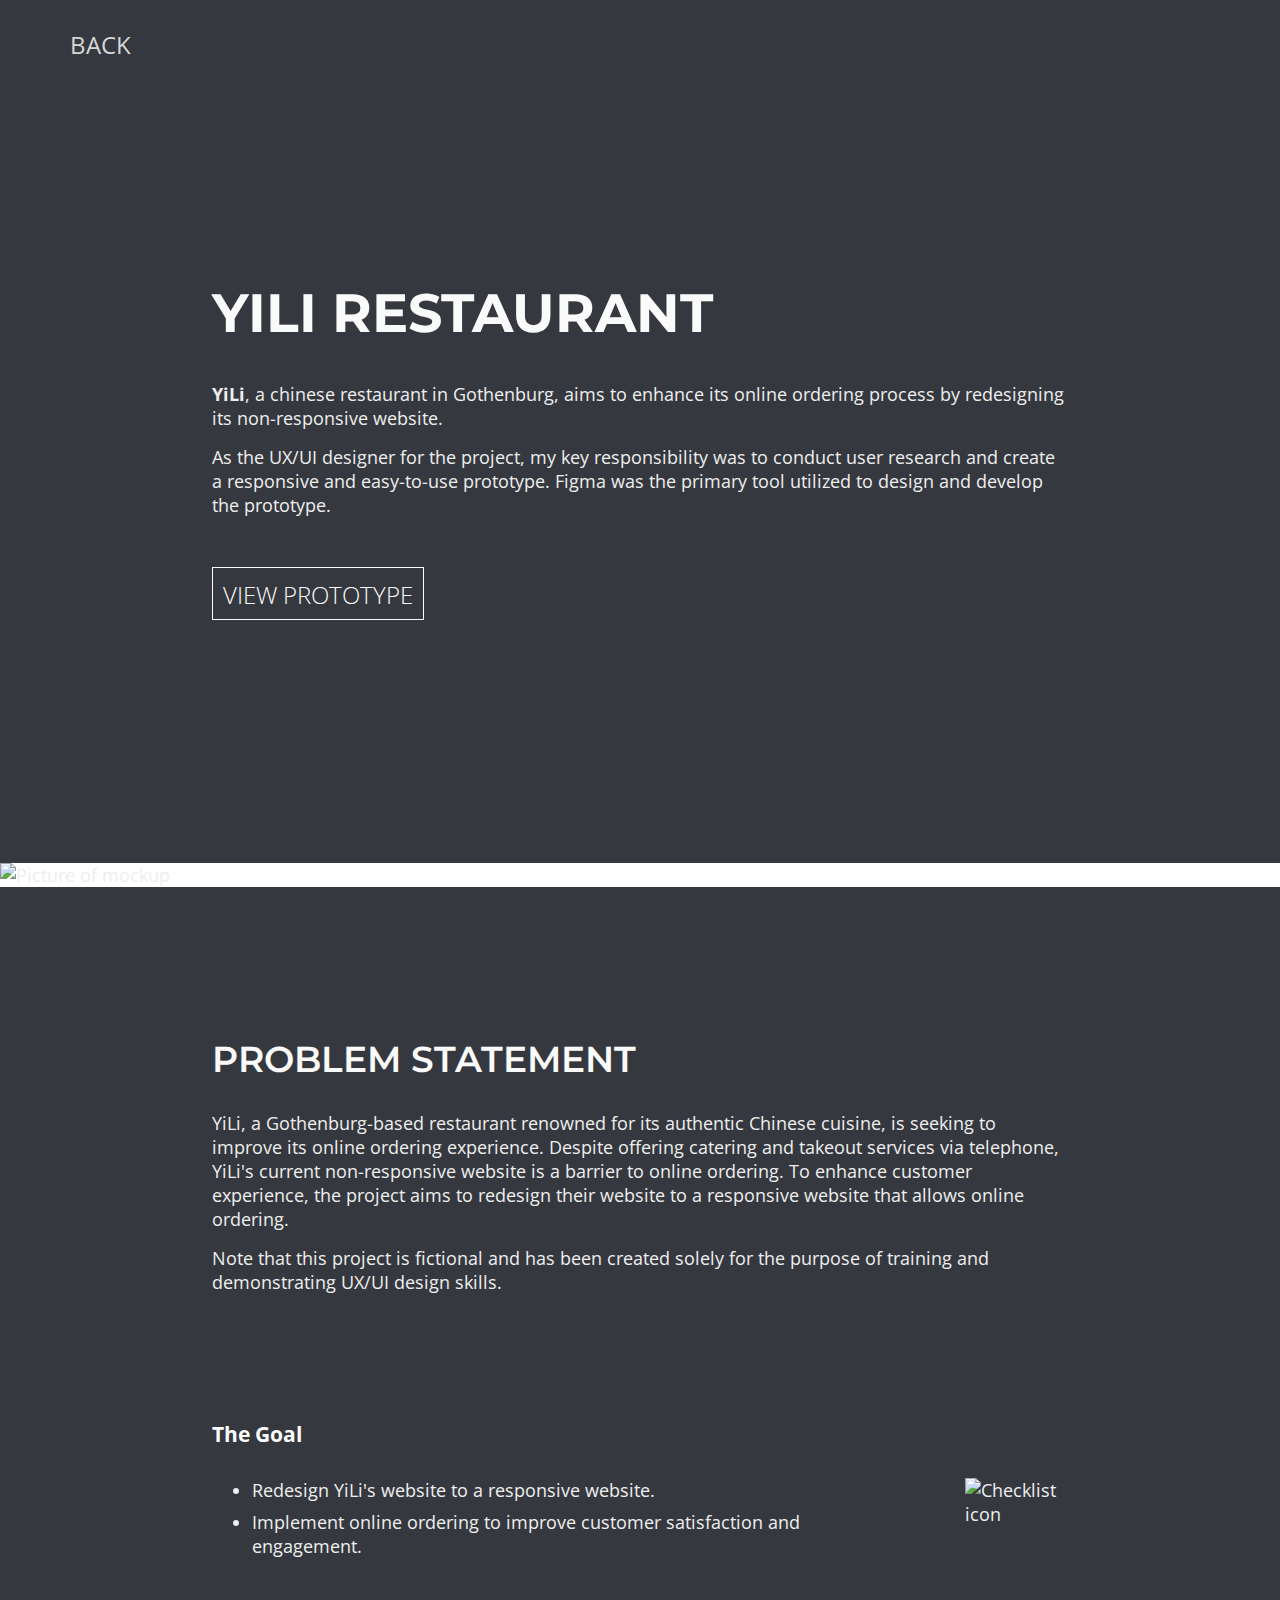
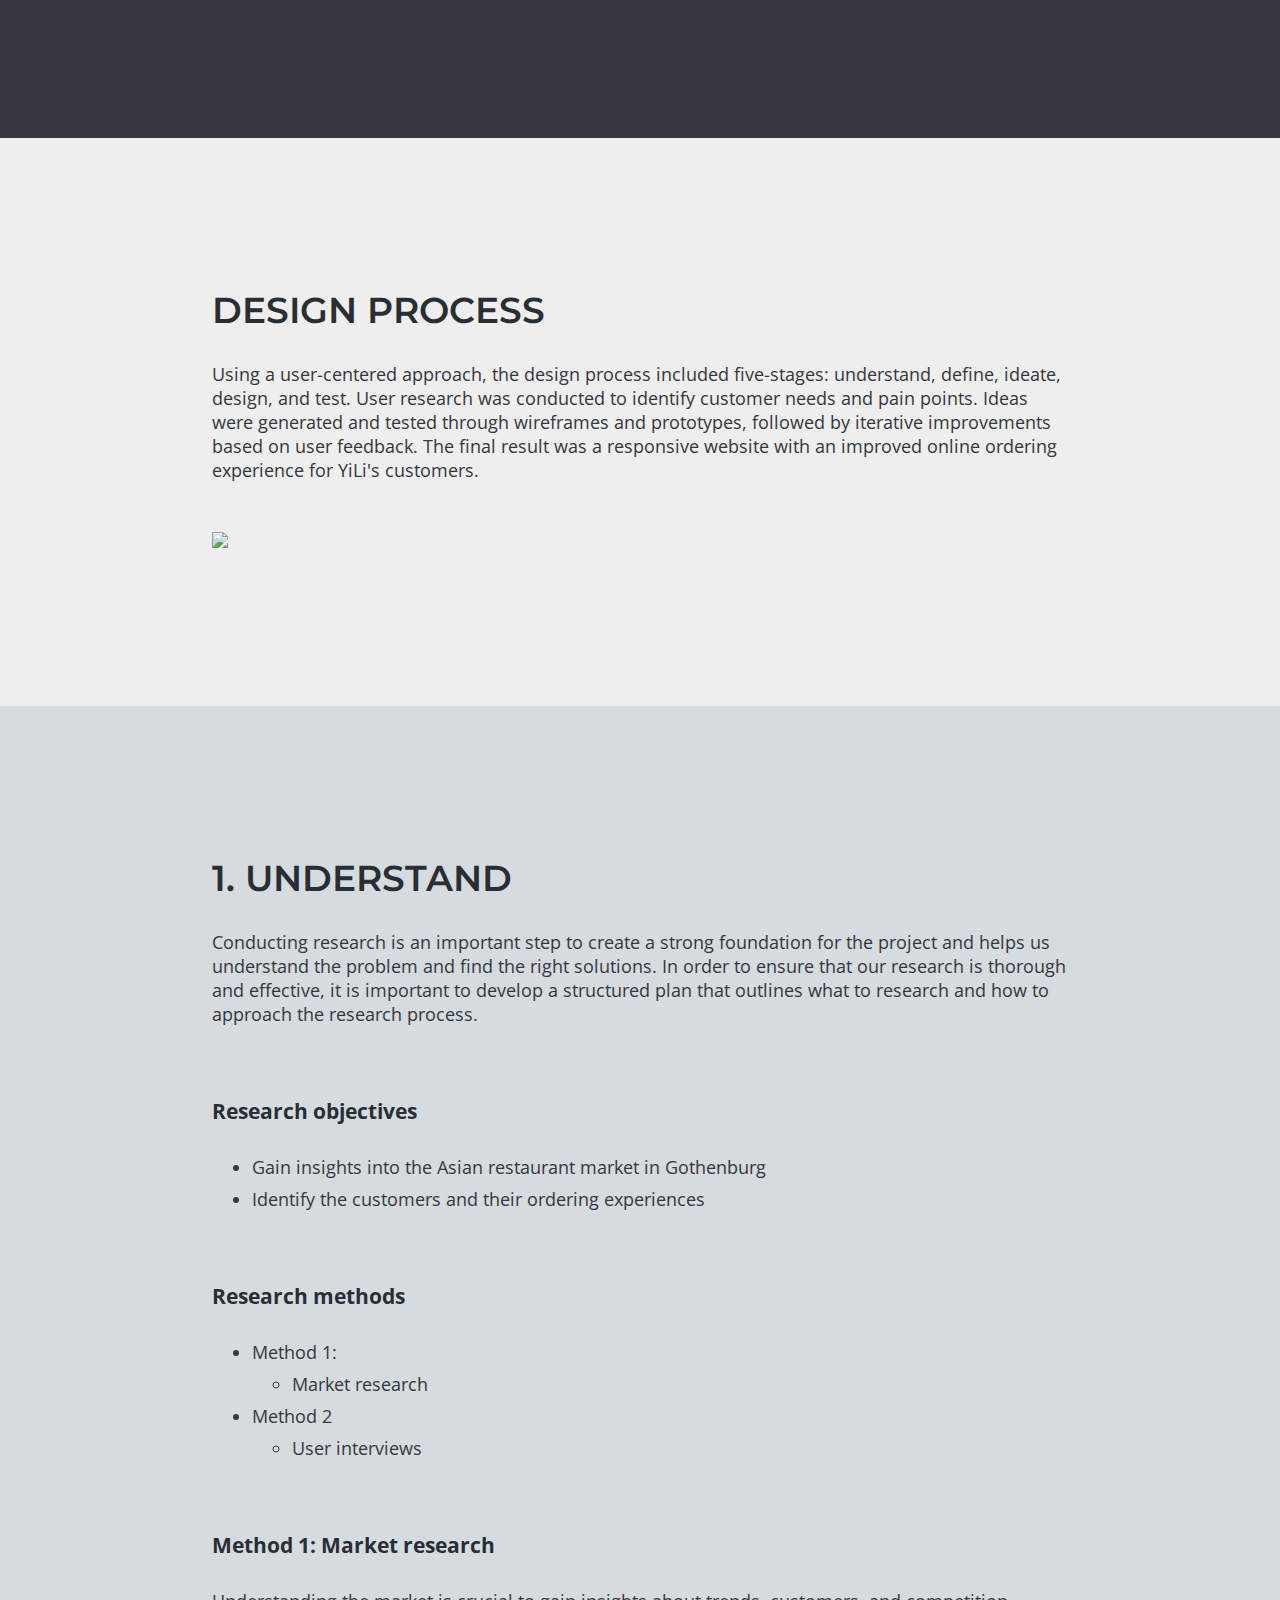
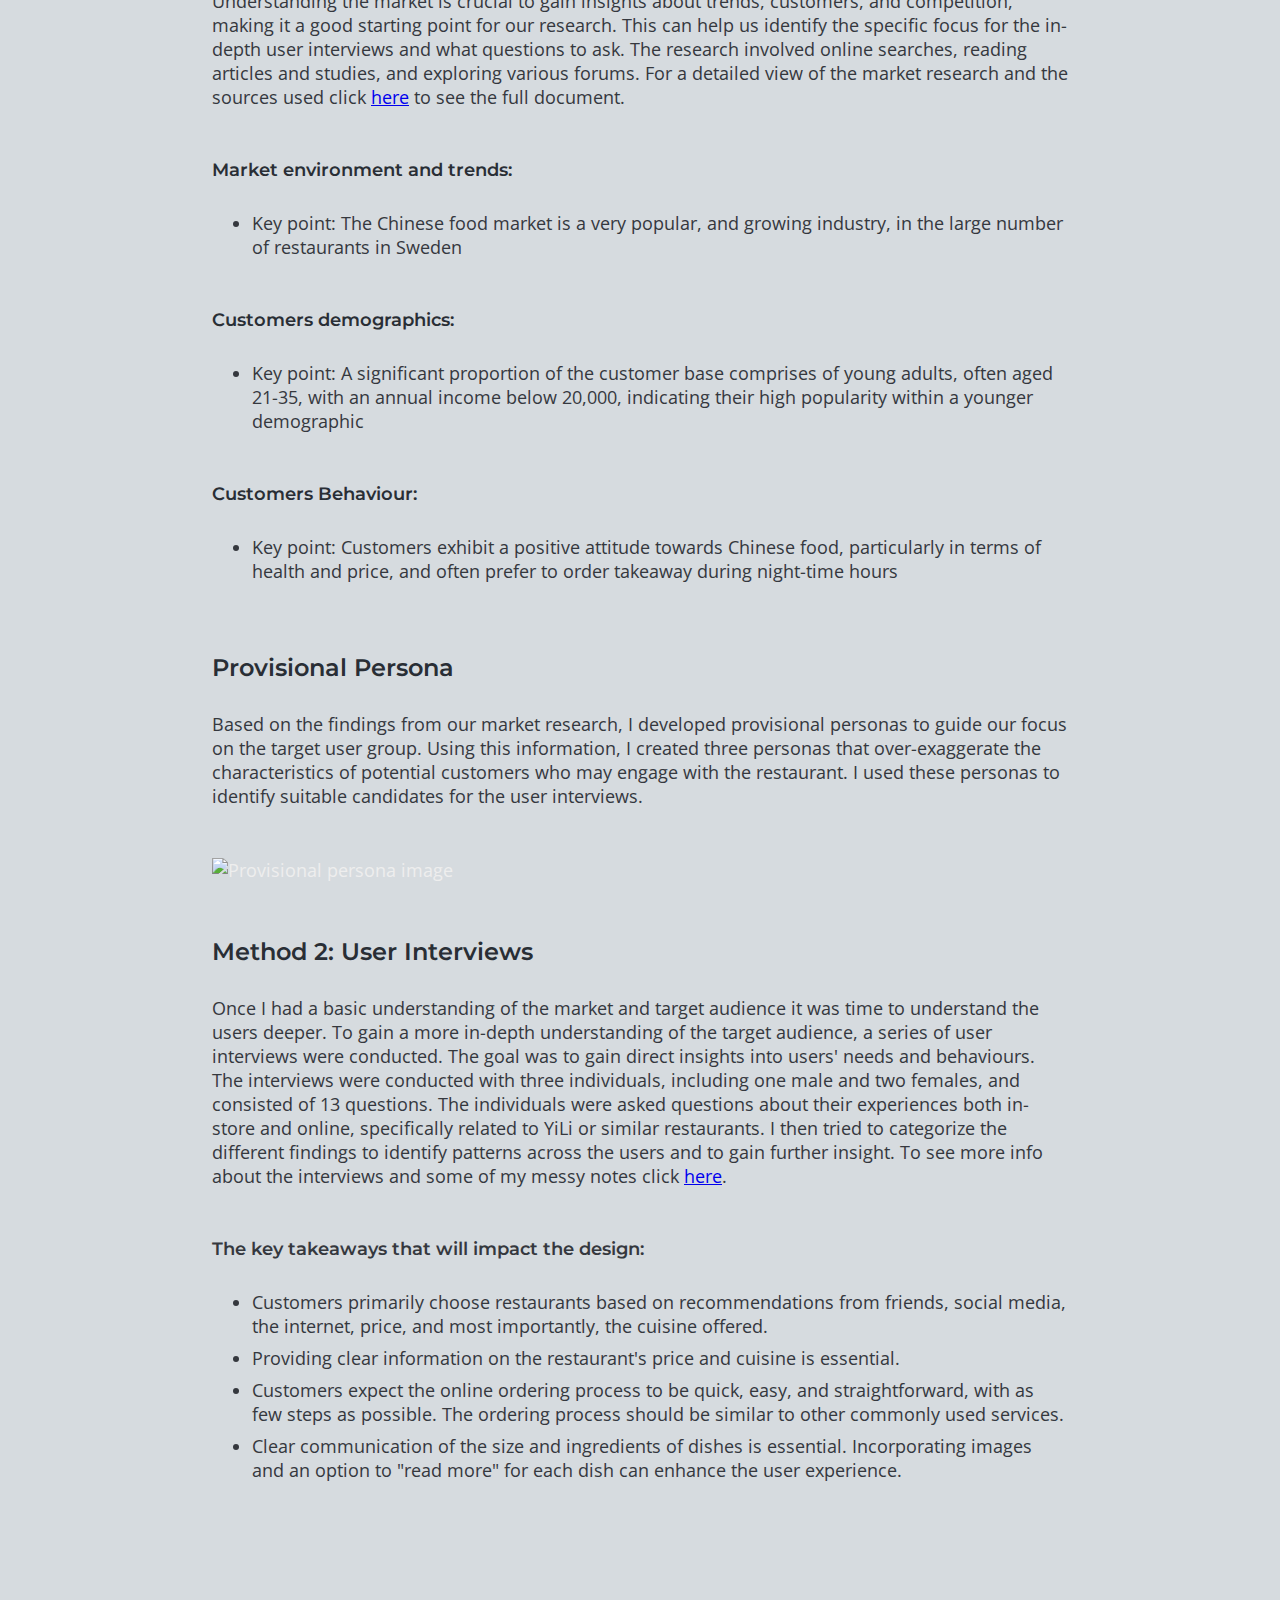
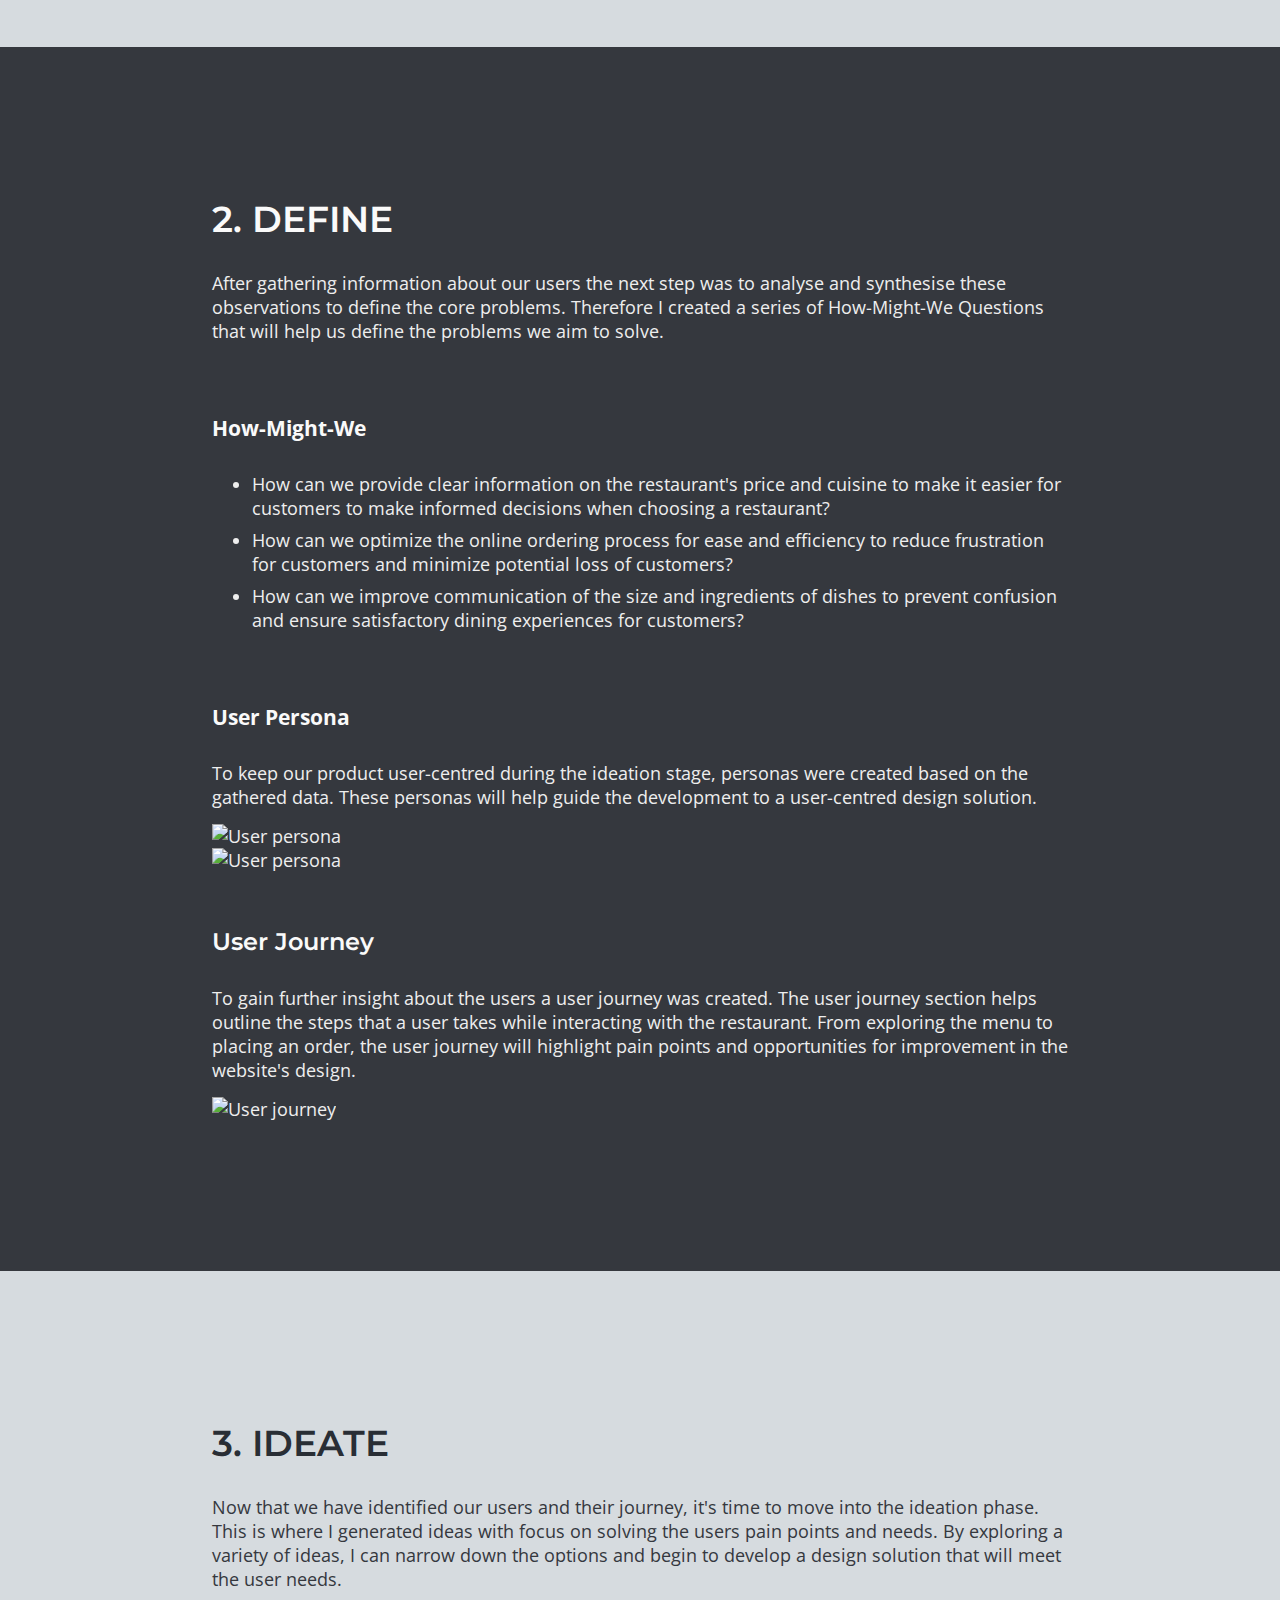
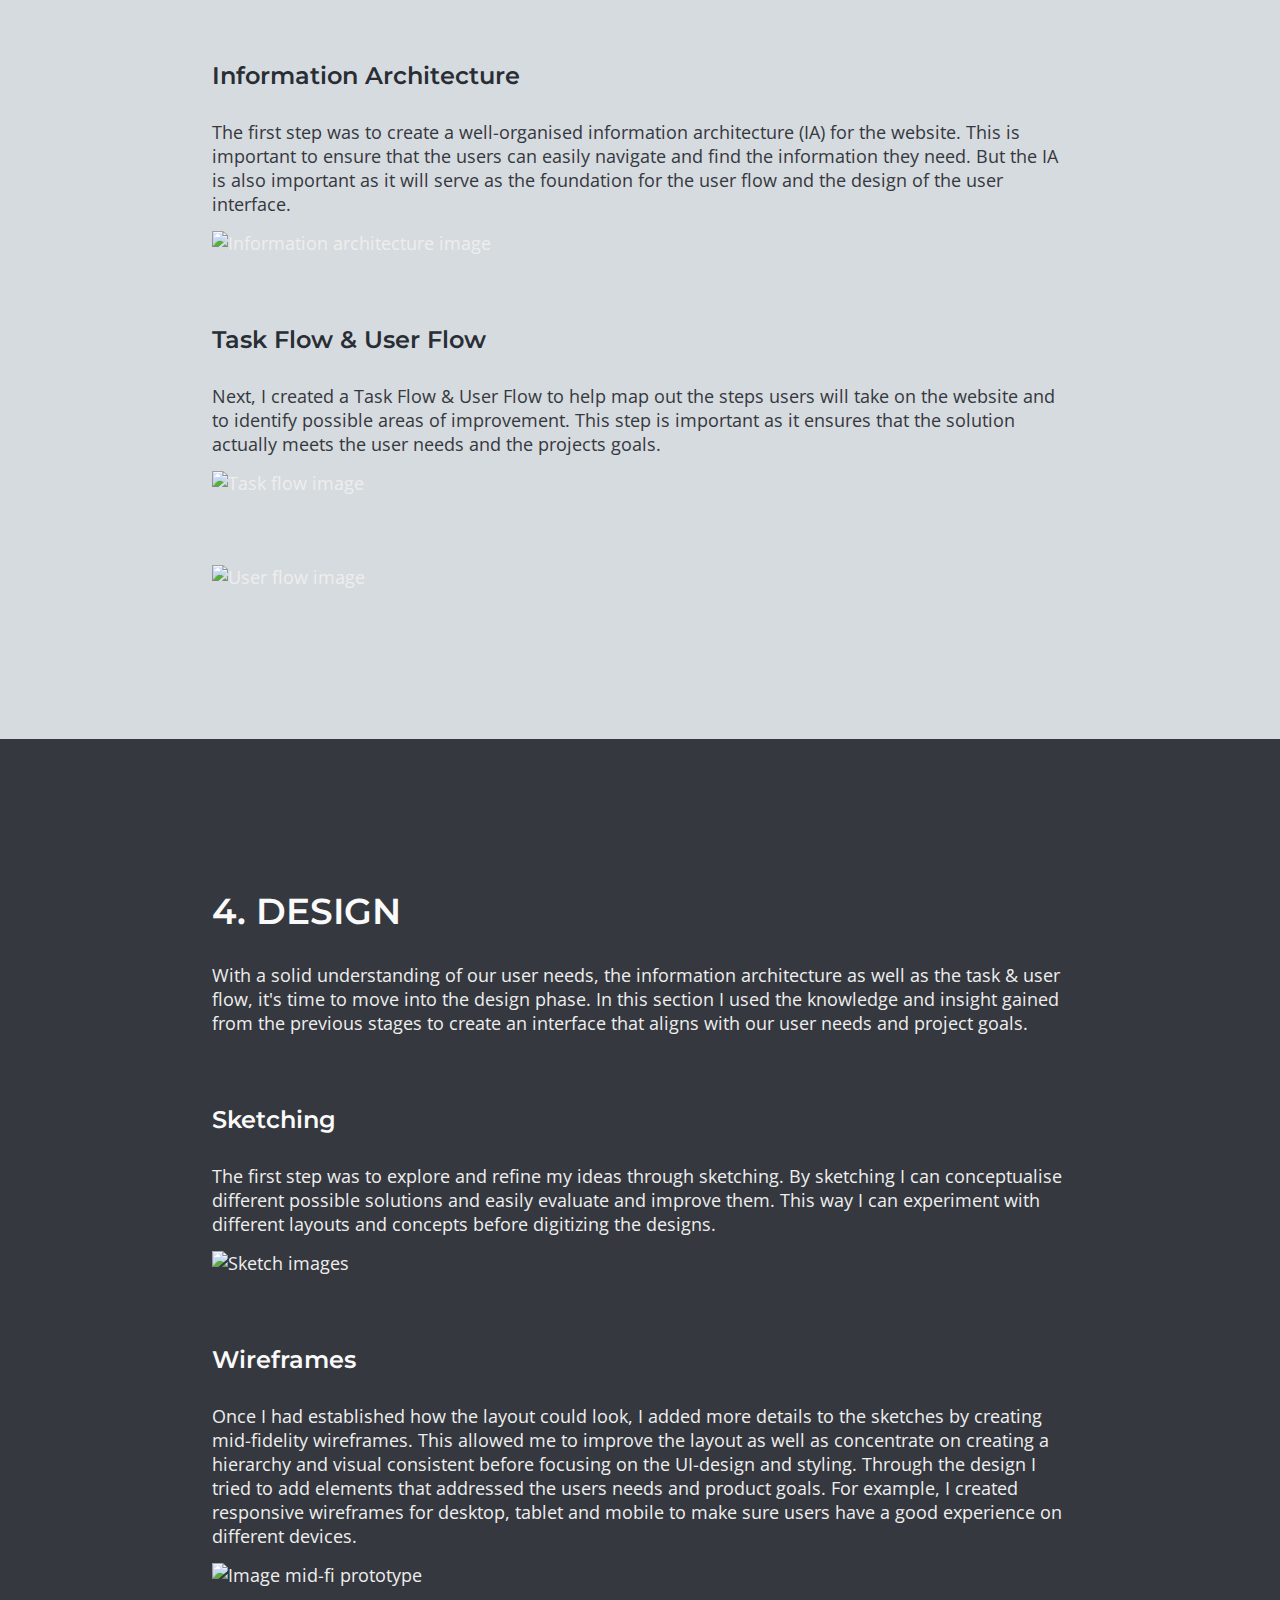
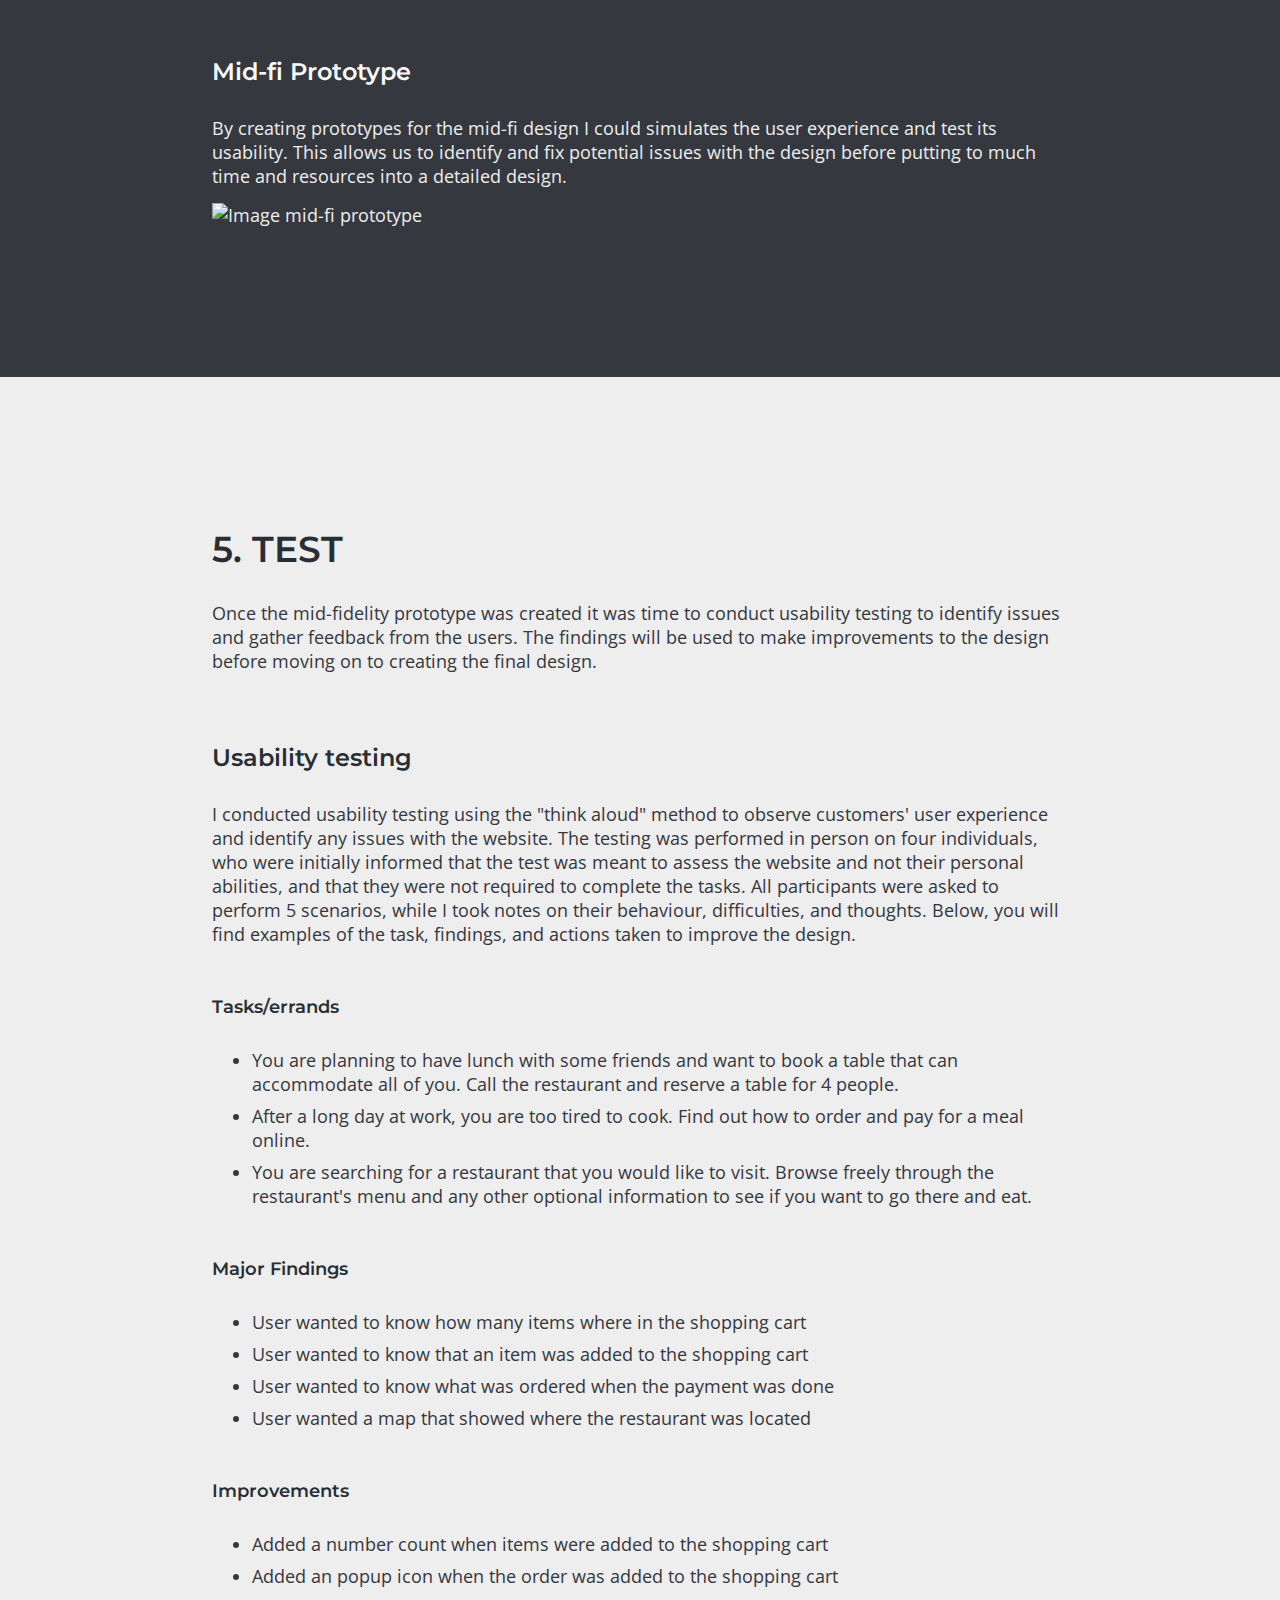
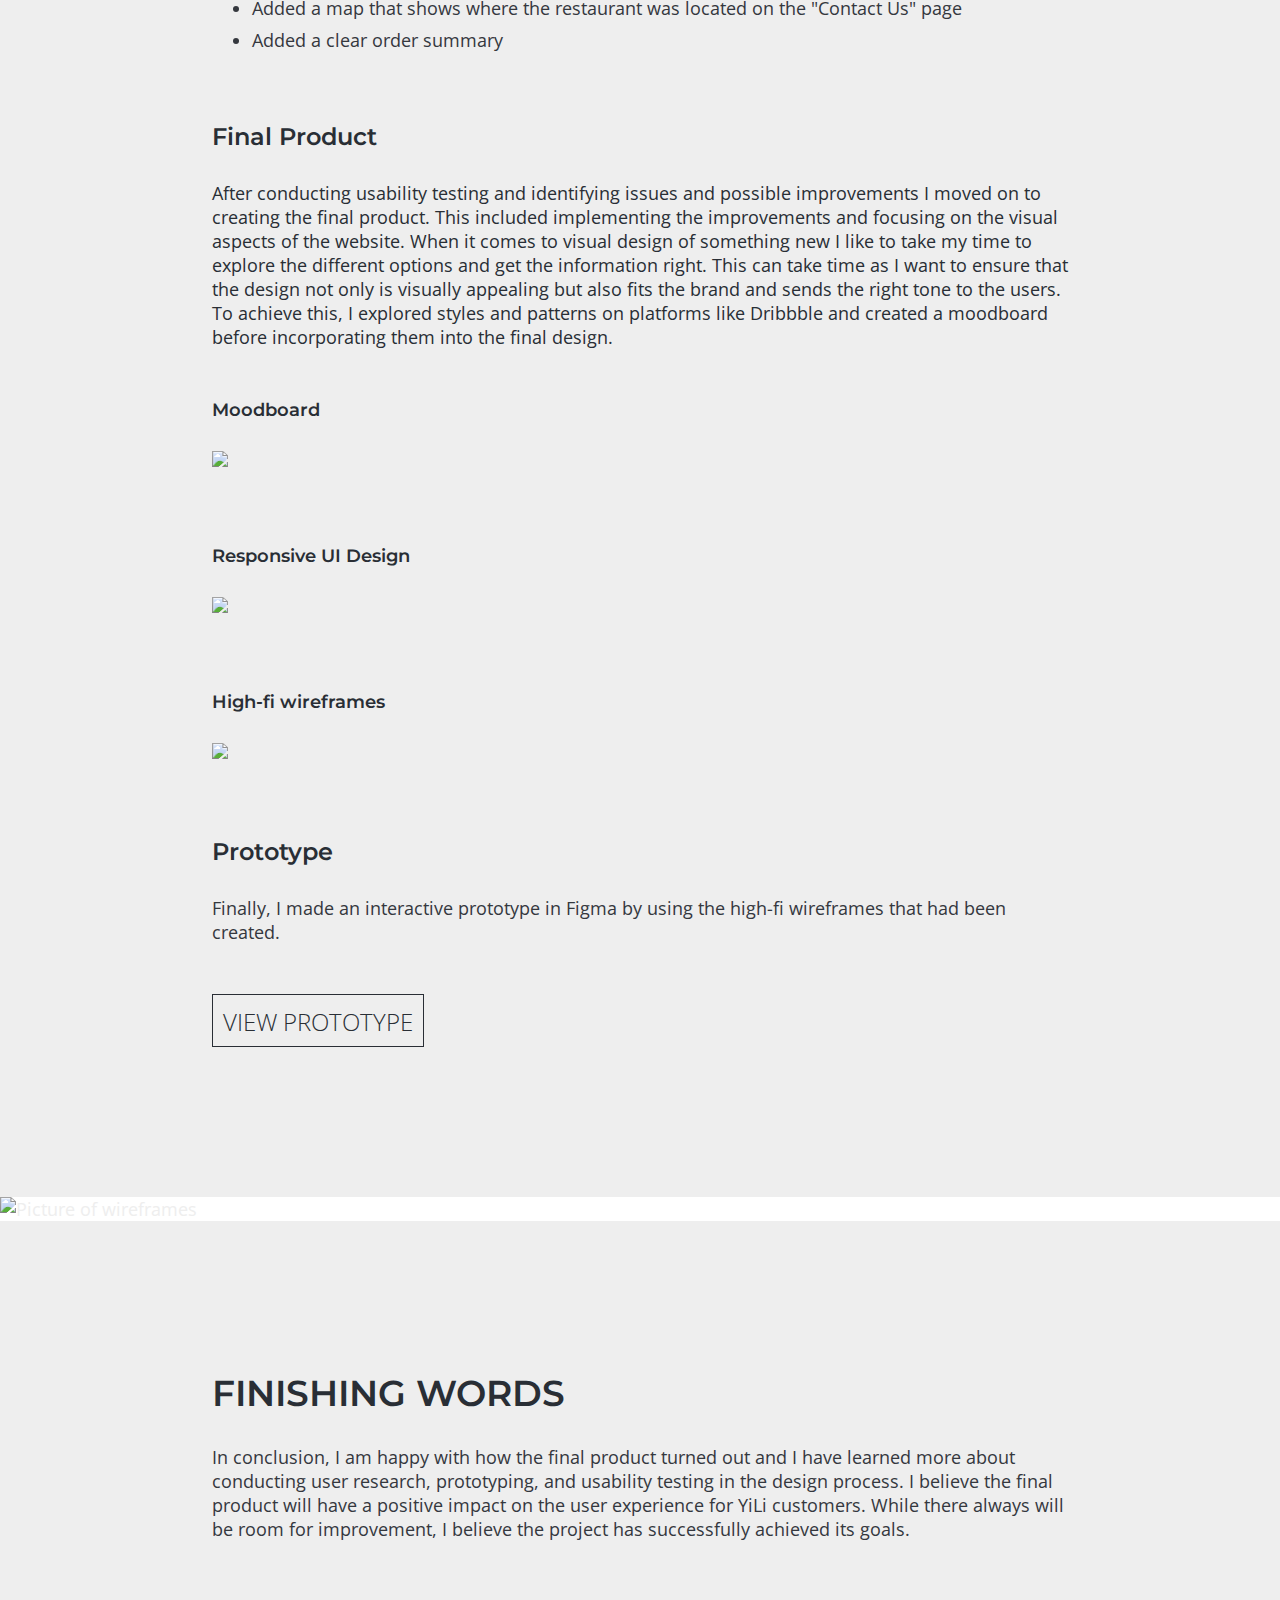
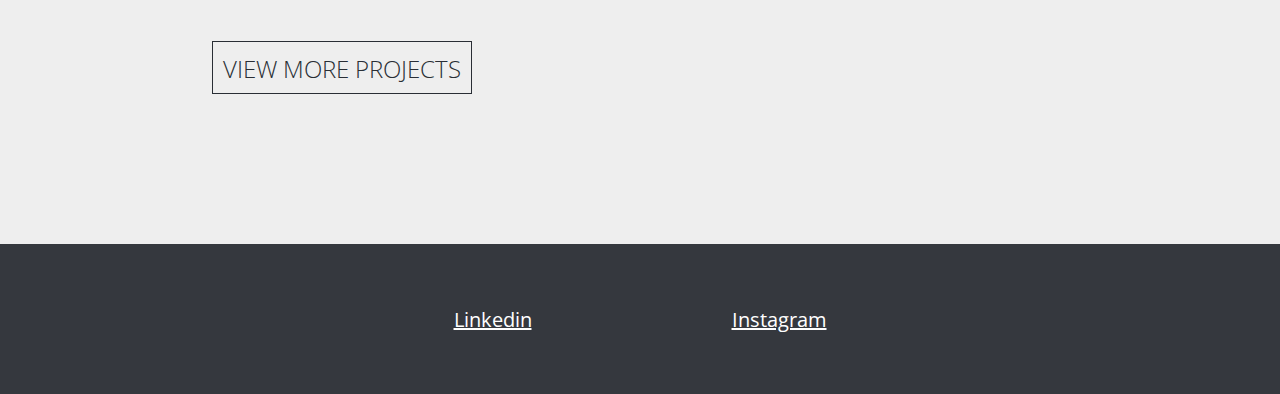
==== commit b90353ba: "Spelling errors and auto height" ====
--- a/responsiveWebsite.html
+++ b/responsiveWebsite.html
@@ -4,7 +4,7 @@
     <meta charset="UTF-8">
     <meta http-equiv="X-UA-Compatible" content="IE=edge">
     <meta name="viewport" content="width=device-width, initial-scale=1.0">
-    <title>Filip Portfolio - Responsive website</title>
+    <title>Filip Portfolio - YiLi restaurant</title>
     <link rel="stylesheet" href="css/pw_style.css">
 
 </head>
@@ -20,9 +20,9 @@
 <main>
     <section id="safetyhome">
         <div class="safetymain">
-            <h1 class="huvudrubrik p1white">Responsive Website</h1>
+            <h1 class="huvudrubrik p1white">YILI RESTAURANT</h1>
             <div>
-                <p class="p2white"><span class="bolded">YiLi</span>, a Chinese restaurant in Gothenburg, aims to enhance its online ordering process by redesigning its non-responsive website.</p>
+                <p class="p2white"><span class="bolded">YiLi</span>, a chinese restaurant in Gothenburg, aims to enhance its online ordering process by redesigning its non-responsive website.</p>
                 <p>As the UX/UI designer for the project, my key responsibility was to conduct user research and create a responsive and easy-to-use prototype. Figma was the primary tool utilized to design and develop the prototype.</p>
             </div>
 
@@ -55,11 +55,11 @@
                 The Goal
             </h3>
             <div id="textAndPowerBI">
-                <ul class="p2white">
-                    <li>Redesign YiLi's website to a responsive platform.</li>
+                <ul class="p2white bulletlistsection">
+                    <li>Redesign YiLi's website to a responsive website.</li>
                     <li>Implement online ordering to improve customer satisfaction and engagement.</li>
                 </ul>
-                <img src="./yiliImages/figmaIcon.png" alt="Figma icon">
+                <img src="./yiliImages/goalIcon.png" alt="Checklist icon">
             </div>
         </div>
     </section>
@@ -71,28 +71,28 @@
                 DESIGN PROCESS
             </h2>
 
-            <p id= "designprocessmargin" class="p2dark">Using a user-centered approach, the design process included five-stages: Understand, Define, Ideate, Design, and Test. User research was conducted to identify customer needs and pain points. Ideas were generated and tested through wireframes and prototypes, followed by iterative improvements based on user feedback. The final result was a responsive website with an improved online ordering experience for YiLi's customers.</p>
-
-            <img src="yiliImages/designProcessImage.png" alt="Image of designprocess">
+            <p class="p2dark">Using a user-centered approach, the design process included five-stages: understand, define, ideate, design, and test. User research was conducted to identify customer needs and pain points. Ideas were generated and tested through wireframes and prototypes, followed by iterative improvements based on user feedback. The final result was a responsive website with an improved online ordering experience for YiLi's customers.</p>
+
+            <img class="h4headermargin" src="yiliImages/designProcessImage.png" alt="Image of designprocess">
         </div>
     </section>
 
     <section id="understand">
         <div class="safetymain">
-            <h2 class="rubrik p1dark">1. Understand: User research</h2>
-
-            <p class="p2dark">To create a strong foundation for our work, conducting user research is a crucial step to understanding the problem and finding the right solutions. In order to ensure that our research is thorough and effective, it is important to develop a structured plan that outlines what to research and how to approach the research process.</p>
-
-            <h3 class="underrubrik p1dark">Research objectives</h3>
-
-            <ul class="p2dark">
+            <h2 class="rubrik p1dark">1. Understand</h2>
+
+            <p class="p2dark">Conducting research is an important step to create a strong foundation for the project and helps us understand the problem and find the right solutions. In order to ensure that our research is thorough and effective, it is important to develop a structured plan that outlines what to research and how to approach the research process.</p>
+
+            <h3 class="underrubrik p1dark headermargin">Research objectives</h3>
+
+            <ul class="p2dark bulletlistsection">
                 <li>Gain insights into the Asian restaurant market in Gothenburg</li>
                 <li>Identify the customers and their ordering experiences</li>
             </ul>
 
-            <h3 class="underrubrik p1dark">Research objectives</h3>
-
-            <ul class="p2dark">
+            <h3 class="underrubrik p1dark headermargin">Research methods</h3>
+
+            <ul class="p2dark bulletlistsection">
                 <li>Method 1:</li>
                 <ul>
                     <li>Market research</li>
@@ -104,25 +104,25 @@
                 </ul>
             </ul>
             
-            <h3 class="underrubrik p1dark">Method 1: Market research</h3>
-
-            <p class="p2dark">Understanding the market is crucial to gain insights about trends, customers, and competition, making it a vital starting point for research. This helps identify the specific focus for individual in-depth interviews and the questions to ask. The research involved online searches, reading articles and studies, and exploring various forums. For a detailed view of the market research and the sources used click <a href="https://docs.google.com/document/d/1m1ZTX6hBbcbnH8yklnu37svfXOxuvx-sl5y5tBHNhZc/edit?usp=sharing"> here</a> to see the full document.</p>
+            <h3 class="underrubrik p1dark headermargin">Method 1: Market research</h3>
+
+            <p class="p2dark">Understanding the market is crucial to gain insights about trends, customers, and competition, making it a good starting point for our research. This can help us identify the specific focus for the in-depth user interviews and what questions to ask. The research involved online searches, reading articles and studies, and exploring various forums. For a detailed view of the market research and the sources used click <a href="https://docs.google.com/document/d/1m1ZTX6hBbcbnH8yklnu37svfXOxuvx-sl5y5tBHNhZc/edit?usp=sharing"> here</a> to see the full document.</p>
 
             <h4 class="h4rubrik p1dark h4headermargin">Market environment and trends:</h4>
 
-            <ul class="p2dark">
+            <ul class="p2dark bulletlistsection">
                 <li>Key point: The Chinese food market is a very popular, and growing industry, in the large number of restaurants in Sweden</li>
             </ul>
 
             <h4 class="h4rubrik p1dark h4headermargin">Customers demographics:</h4>
 
-            <ul class="p2dark">
+            <ul class="p2dark bulletlistsection">
                 <li>Key point: A significant proportion of the customer base comprises of young adults, often aged 21-35, with an annual income below 20,000, indicating their high popularity within a younger demographic</li>
             </ul>
 
             <h4 class="h4rubrik p1dark h4headermargin">Customers Behaviour:</h4>
 
-            <ul class="p2dark">
+            <ul class="p2dark bulletlistsection">
                 <li>Key point: Customers exhibit a positive attitude towards Chinese food, particularly in terms of health and price, and often prefer to order takeaway during night-time hours</li>
             </ul>
 
@@ -134,12 +134,13 @@
 
             <h3 class="p1dark underrubirk headermargin">Method 2: User Interviews</h3>
 
-            <p class="p2dark">Once I had a basic understanding of the market and target audience it was time to understand the users deeper. To gain a more in-depth understanding of the target audience, a series of user interviews were conducted. The goal was to gain direct insights into users' needs and behaviours. The interviews were conducted with three individuals, including two males and one female, and consisted of 12 questions. The individuals were asked questions about their experiences both in-store and online, specifically related to YiLi or similar restaurants.</p>
+            <p class="p2dark">Once I had a basic understanding of the market and target audience it was time to understand the users deeper. To gain a more in-depth understanding of the target audience, a series of user interviews were conducted. The goal was to gain direct insights into users' needs and behaviours. The interviews were conducted with three individuals, including one male and two females, and consisted of 13 questions. The individuals were asked questions about their experiences both in-store and online, specifically related to YiLi or similar restaurants. I then tried to categorize the different findings to identify patterns across the users and to gain further insight. To see more info about the interviews and some of my messy notes click <a href="https://docs.google.com/document/d/1iAD9V_BVQ1cxN93s6h7DKWQiSMkbQb1ITdjx5nCuk1I/edit?usp=sharing">here</a>. 
+                </p>
 
             <h4 class="p2dark h4rubrik h4headermargin">The key takeaways that will impact the design:</h4>
 
-            <ul class="p2dark">
-                <li>Customers primarily choose restaurants based on recommendations from friends, social media, price, and most importantly, the cuisine offered.</li>
+            <ul class="p2dark bulletlistsection">
+                <li>Customers primarily choose restaurants based on recommendations from friends, social media, the internet, price, and most importantly, the cuisine offered.</li>
                 <li>Providing clear information on the restaurant's price and cuisine is essential.</li>
                 <li>Customers expect the online ordering process to be quick, easy, and straightforward, with as few steps as possible. The ordering process should be similar to other commonly used services.</li>
                 <li>Clear communication of the size and ingredients of dishes is essential. Incorporating images and an option to "read more" for each dish can enhance the user experience.</li>
@@ -163,7 +164,7 @@
 
             <h3 class="underrubrik p1white headermargin">User Persona</h3>
 
-            <p class="p2white">To keep our product human-centred during the ideation stage, personas were created based on the gathered data. These personas will help guide the development to a user-centred design solution.</p>
+            <p class="p2white">To keep our product user-centred during the ideation stage, personas were created based on the gathered data. These personas will help guide the development to a user-centred design solution.</p>
 
             <img src="./yiliImages/Adam persona (2).png" alt="User persona">
 
@@ -171,7 +172,7 @@
 
             <h3 class="underrubirk p1white headermargin">User Journey</h3>
             
-            <p>The user journey section will outline the steps that a user takes while interacting with the restaurant. From exploring the menu to placing an order, the user journey will highlight pain points and opportunities for improvement in the website's design.</p>
+            <p> To gain further insight about the users a user journey was created. The user journey section helps outline the steps that a user takes while interacting with the restaurant. From exploring the menu to placing an order, the user journey will highlight pain points and opportunities for improvement in the website's design.</p>
 
             <img src="./yiliImages/User journey.png" alt="User journey">
 
@@ -193,6 +194,8 @@
 
             <h3 class="p1dark underrubirk largeheadermargin">Task Flow & User Flow</h3>
 
+            <p class="p2dark">Next, I created a Task Flow & User Flow to help map out the steps users will take on the website and to identify possible areas of improvement. This step is important as it ensures that the solution actually meets the user needs and the projects goals.</p>
+
             <img src="yiliImages/Task flow.png" alt="Task flow image">
 
             <img class="largeheadermargin" src="yiliImages/user flow.png" alt="User flow image">
@@ -202,7 +205,7 @@
         <div class="safetymain">
             <h2 class="rubrik p1white">4. Design </h2>
 
-            <p class="p2white">With a solid understanding of our user needs, the information architecture as well as the task & user flow, it's time to move into the design phase. In this section I will used the knowledge and insight gained from the previous stages to create an interface that aligns with our user needs and project goals.</p>
+            <p class="p2white">With a solid understanding of our user needs, the information architecture as well as the task & user flow, it's time to move into the design phase. In this section I used the knowledge and insight gained from the previous stages to create an interface that aligns with our user needs and project goals.</p>
 
             <h3 class="underrubirk p1white headermargin">Sketching</h3>
 
@@ -219,7 +222,7 @@
 
             <h3 class="underrubirk p1white largeheadermargin">Mid-fi Prototype</h3>
 
-            <p class="p2white">By creating prototypes for the mid-fi design I could simulates the user experience and test its usability. This allows us to identify and fix potential issues with the design before putting to much time and resources into the design (this will be discussed in the next section). </p>
+            <p class="p2white">By creating prototypes for the mid-fi design I could simulates the user experience and test its usability. This allows us to identify and fix potential issues with the design before putting to much time and resources into a detailed design. </p>
 
             <img src="./yiliImages/Mid-fi prototype image.png" alt="Image mid-fi prototype">
         </div>
@@ -234,7 +237,7 @@
 
             <h3 class="underrubirk p1dark headermargin">Usability testing</h3>
 
-            <p class="p2dark">I conducted usability testing using the "think aloud" method to observe customers' user experience and identify any issues with the website. The testing was performed in person on four individuals, who were initially informed that the test was meant to assess the website and not their personal abilities, as well as the task they were required to complete. All participants were asked to perform 5 scenarios, while I took notes on their behaviour, difficulties, and thoughts. Below, you will find examples of the task, findings, and actions taken to improve the design.</p>
+            <p class="p2dark">I conducted usability testing using the "think aloud" method to observe customers' user experience and identify any issues with the website. The testing was performed in person on four individuals, who were initially informed that the test was meant to assess the website and not their personal abilities, and that they were not required to complete the tasks. All participants were asked to perform 5 scenarios, while I took notes on their behaviour, difficulties, and thoughts. Below, you will find examples of the task, findings, and actions taken to improve the design.</p>
 
             <h4 class="h4rubrik p1dark h4headermargin">Tasks/errands</h4>
             <ul class="p2dark bulletlistsection">
@@ -248,8 +251,8 @@
             <ul class="p2dark bulletlistsection">
                 <li>User wanted to know how many items where in the shopping cart</li>
                 <li>User wanted to know that an item was added to the shopping cart</li>
-                <li>User wanted to know what was ordered when payment was done</li>
-                <li>User wanted to a map that shows where the restaurant was located</li>
+                <li>User wanted to know what was ordered when the payment was done</li>
+                <li>User wanted a map that showed where the restaurant was located</li>
             </ul>
 
             <h4 class="h4rubrik p1dark h4headermargin">Improvements</h4>
@@ -257,7 +260,7 @@
             <ul class="p2dark bulletlistsection">
                 <li>Added a number count when items were added to the shopping cart</li>
                 <li>Added an popup icon when the order was added to the shopping cart</li>
-                <li>User wanted to a map that shows where the restaurant was located</li>
+                <li>Added a map that shows where the restaurant was located on the "Contact Us" page</li>
                 <li>Added a clear order summary</li>
             </ul>
 
--- a/css/pw_style.css
+++ b/css/pw_style.css
@@ -114,6 +114,24 @@
     color: rgba(250, 250, 250, 1);
 }
 
+.h4rubrik {
+    font-family: 'Montserrat', sans-serif;
+    font-size: 18px;
+    font-weight: 600;
+    color: rgba(250, 250, 250, 1);
+}
+
+/*punklista avstånd*/
+
+.bulletlistsection {
+    margin-top: 0px;
+    margin-bottom: 7px;
+}
+
+.bulletlistsection li {
+    margin-bottom: 8px;
+}
+
 /* Home */
 
 #home {
@@ -185,6 +203,7 @@
     color: rgba(41, 46, 53, 1);
 }
 
+
 /*special button*/ 
 
 .specialbutton {
@@ -221,12 +240,17 @@
 /* About */
 
 #about {
-    height: 651px;
     display: flex;
     flex-direction: column;   
     background-color: rgba(41, 46, 53, 1);
     justify-content: center;
     align-items: center;
+
+
+    height: auto;
+    padding-top: 150px;
+    padding-bottom: 150px;
+    
 }
 
 .row {
@@ -299,7 +323,6 @@
     align-items: center;
 
     gap: 100px;
-
 }
 
 #proheader {
@@ -363,8 +386,12 @@
     background-color: rgba(75, 136, 185, 1);
 }
 
+#yiliboxcolor {
+    background: #A8976A;
+}
+
 #ddboxcolor {
-    background-color: rgba(75, 136, 185, 1);
+    background: #58AA65;
 }
 
 
@@ -475,6 +502,13 @@
     height: auto;
 }
 
+.safetymain h4 {
+    margin-top: 0;
+    margin-bottom: 30px;
+    width: 856px;
+    height: auto;
+}
+
 .safetymain p {
     width: 856px;
     margin: 0;
@@ -509,9 +543,11 @@
     display: flex;
     flex-direction: column;
     background-color: rgba(53, 56, 62, 1);
-    height: 701px;
+    height: auto;
     align-items: center;
     padding-top: 155px;
+    padding-bottom: 243px;
+    
 }
 
 /*image section*/
@@ -533,9 +569,12 @@
     display: flex;
     flex-direction: column;
     background-color: rgba(53, 56, 62, 1);
-    height: 905px;
-    justify-content: center;
-    align-items:center;
+    justify-content: center;
+    align-items:center;
+
+    padding-top: 150px;
+    padding-bottom: 150px;
+    height: auto;
 }
 
 #whyimportantdiv {
@@ -568,7 +607,9 @@
     align-items:center;
 
     background-color: #EEEEEE;
-    height: 518px;
+    padding-top: 150px;
+    padding-bottom: 150px;
+    height: auto;
 }
 
 #processSection div p {
@@ -597,7 +638,9 @@
     justify-content: center;
     align-items: center;
 
-    height: 854px;
+    padding-top: 150px;
+    padding-bottom: 150px;
+    height: auto;
     background-color: #D6DBDF;
 }
 
@@ -620,9 +663,12 @@
     display: flex;
     flex-direction: column;
     background-color: rgba(53, 56, 62, 1);
-    height: 1691px;
-    justify-content: center;
-    align-items:center;
+    justify-content: center;
+    align-items:center;
+
+    padding-top: 150px;
+    padding-bottom: 150px;
+    height: auto;
 }
 
 #problemandUserSection ul {
@@ -666,9 +712,12 @@
     display: flex;
     flex-direction: column;
     background-color: #D6DBDF;
-    height: 983px;
-    justify-content: center;
-    align-items:center;
+    justify-content: center;
+    align-items:center;
+
+    padding-top: 150px;
+    padding-bottom: 150px;
+    height: auto;
 }
 
 #specificationSection ul {
@@ -683,9 +732,12 @@
     display: flex;
     flex-direction: column;
     background-color: #35383E;
-    height: 989px;
-    justify-content: center;
-    align-items:center;
+    justify-content: center;
+    align-items:center;
+
+    padding-top: 150px;
+    padding-bottom: 150px;
+    height: auto;
 }
 
 #informationSection img {
@@ -701,8 +753,10 @@
     align-items:center;
 
 
-    height: 1605px;
     background-color: #EEEEEE;
+    padding-top: 150px;
+    padding-bottom: 150px;
+    height: auto;
 }
 
 #sketchingSection img {
@@ -720,7 +774,9 @@
     align-items:center;
 
 
-    height: 480px;
+    padding-top: 150px;
+    padding-bottom: 150px;
+    height: auto;
     background-color: #D6DBDF;
 }
 
@@ -733,7 +789,9 @@
     align-items:center;
 
 
-    height: 641px;
+    padding-top: 150px;
+    padding-bottom: 150px;
+    height: auto;
     background-color: #EEEEEE;
 
 }
@@ -791,8 +849,11 @@
     flex-direction: column;
     justify-content: center;
     align-items:center;
-    height: 2139px;
     background: #EEEEEE;
+
+    padding-top: 150px;
+    padding-bottom: 150px;
+    height: auto;
 }
 
 #definingProblemSection {
@@ -802,6 +863,14 @@
 
 .headermargin {
     margin-top: 55px !important;
+}
+
+.largeheadermargin {
+    margin-top: 70px !important;
+}
+
+.h4headermargin {
+    margin-top: 35px !important;
 }
 
 .painpointsFlexbox {
@@ -846,7 +915,9 @@
     justify-content: center;
     align-items:center;
 
-    height: 1678px;
+    padding-top: 150px;
+    padding-bottom: 150px;
+    height: auto;
     background-color: #EEEEEE;
 }
 
@@ -867,14 +938,128 @@
     justify-content: center;
     align-items:center;
 
-    height: 1682px;
+    padding-top: 150px;
+    padding-bottom: 150px;
+    height: auto;
     background-color: #35383E;
 }
 
 
+/* Responsive website*/
+
+/* Design process section*/
+
+#designProcess {
+    display: flex;
+    flex-direction: column;
+    justify-content: center;
+    align-items:center;
+
+    background-color: #EEEEEE;
+    padding-top: 150px;
+    padding-bottom: 150px;
+    height: auto;
+}
+
+/* understand section*/
+#understand {
+    display: flex;
+    flex-direction: column;
+    justify-content: center;
+    align-items:center;
+
+    background: #D6DBDF;
+    padding-top: 150px;
+    padding-bottom: 150px;
+    height: auto;
+}
+
+/* define section*/
+
+#definesection {
+    display: flex;
+    flex-direction: column;
+    justify-content: center;
+    align-items:center;
+
+    background: #35383E;
+    padding-top: 150px;
+    padding-bottom: 150px;
+    height: auto;
+}
+
+/* ideate section*/
+
+#ideateSection {
+    display: flex;
+    flex-direction: column;
+    justify-content: center;
+    align-items:center;
+
+    background: #D6DBDF;
+    padding-top: 150px;
+    padding-bottom: 150px;
+    height: auto;
+}
+
+/* yiliDesign section*/
+
+#yiliDesignsection {
+    display: flex;
+    flex-direction: column;
+    justify-content: center;
+    align-items:center;
+
+    background: #35383E;
+    padding-top: 150px;
+    padding-bottom: 150px;
+    height: auto;
+}
+
+/* test section*/
+
+#yiLiTestSection {
+    display: flex;
+    flex-direction: column;
+    justify-content: center;
+    align-items:center;
+
+    background: #EEEEEE;
+    padding-top: 150px;
+    padding-bottom: 150px;
+    height: auto;
+}
+
+
 
 /* media queries */
-
+@media screen and (min-width: 1550px) {
+  .safetymain {
+    width: 930px; 
+    margin: 20px;
+}
+.safetymain h2 {
+    width: 930px; 
+}
+
+.safetymain h3 {
+    width: 930px; 
+}
+
+.safetymain h4 {
+    width: 930px; 
+
+}
+
+.safetymain p {
+    width: 930px; 
+}
+
+#textAndPowerBI p {
+    width: 725px;
+}
+
+}
 
 @media screen and (max-width: 1000px) {
 
@@ -907,7 +1092,7 @@
 
     /* försöka av automatisk repsonsive kod för all sidor*/
 
-    h2, h1, h3, p, ul, li, div{
+    h2, h1, h3, h4, p, ul, li, div{
         width: auto !important;
     }
 
@@ -1011,10 +1196,6 @@
         flex-direction: column;     
     }
 
-    #about {
-        height: 1000px;
-    }
-
     /* försöka av automatisk repsonsive kod för all sidor*/
 
     .huvudrubrik {
@@ -1027,6 +1208,10 @@
 
     .underrubirk {
         font-size: 18px;
+    }
+
+    .h4rubrik {
+        font-size: 16px;
     }
 
     .p2dark, .p2white, p, li {
@@ -1050,10 +1235,6 @@
 
 @media screen and (max-width: 450px) {
 
-    #about {
-        height: 1200px;
-    }
-
     #contactlinks {
         gap: 100px;
     }
@@ -1070,5 +1251,4 @@
     #garretsimage {
         height: 300px;
     }
-
 }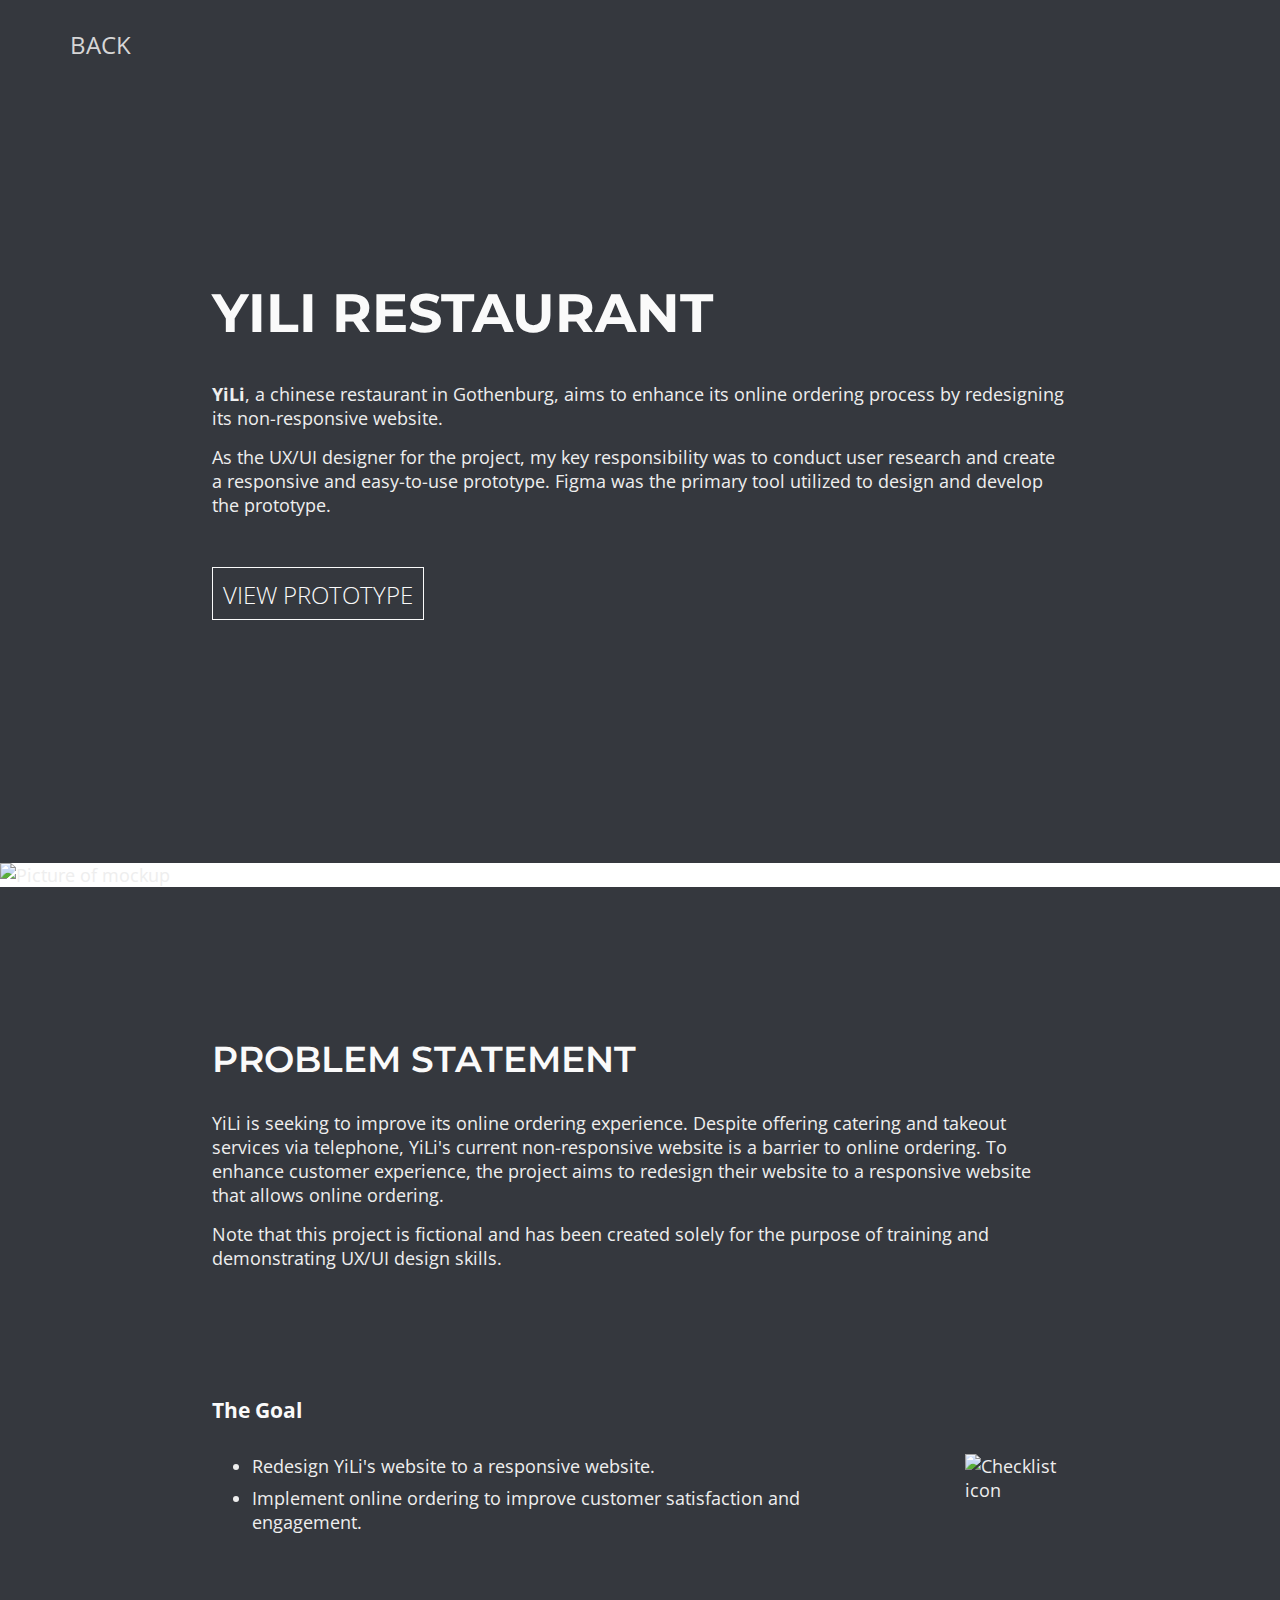
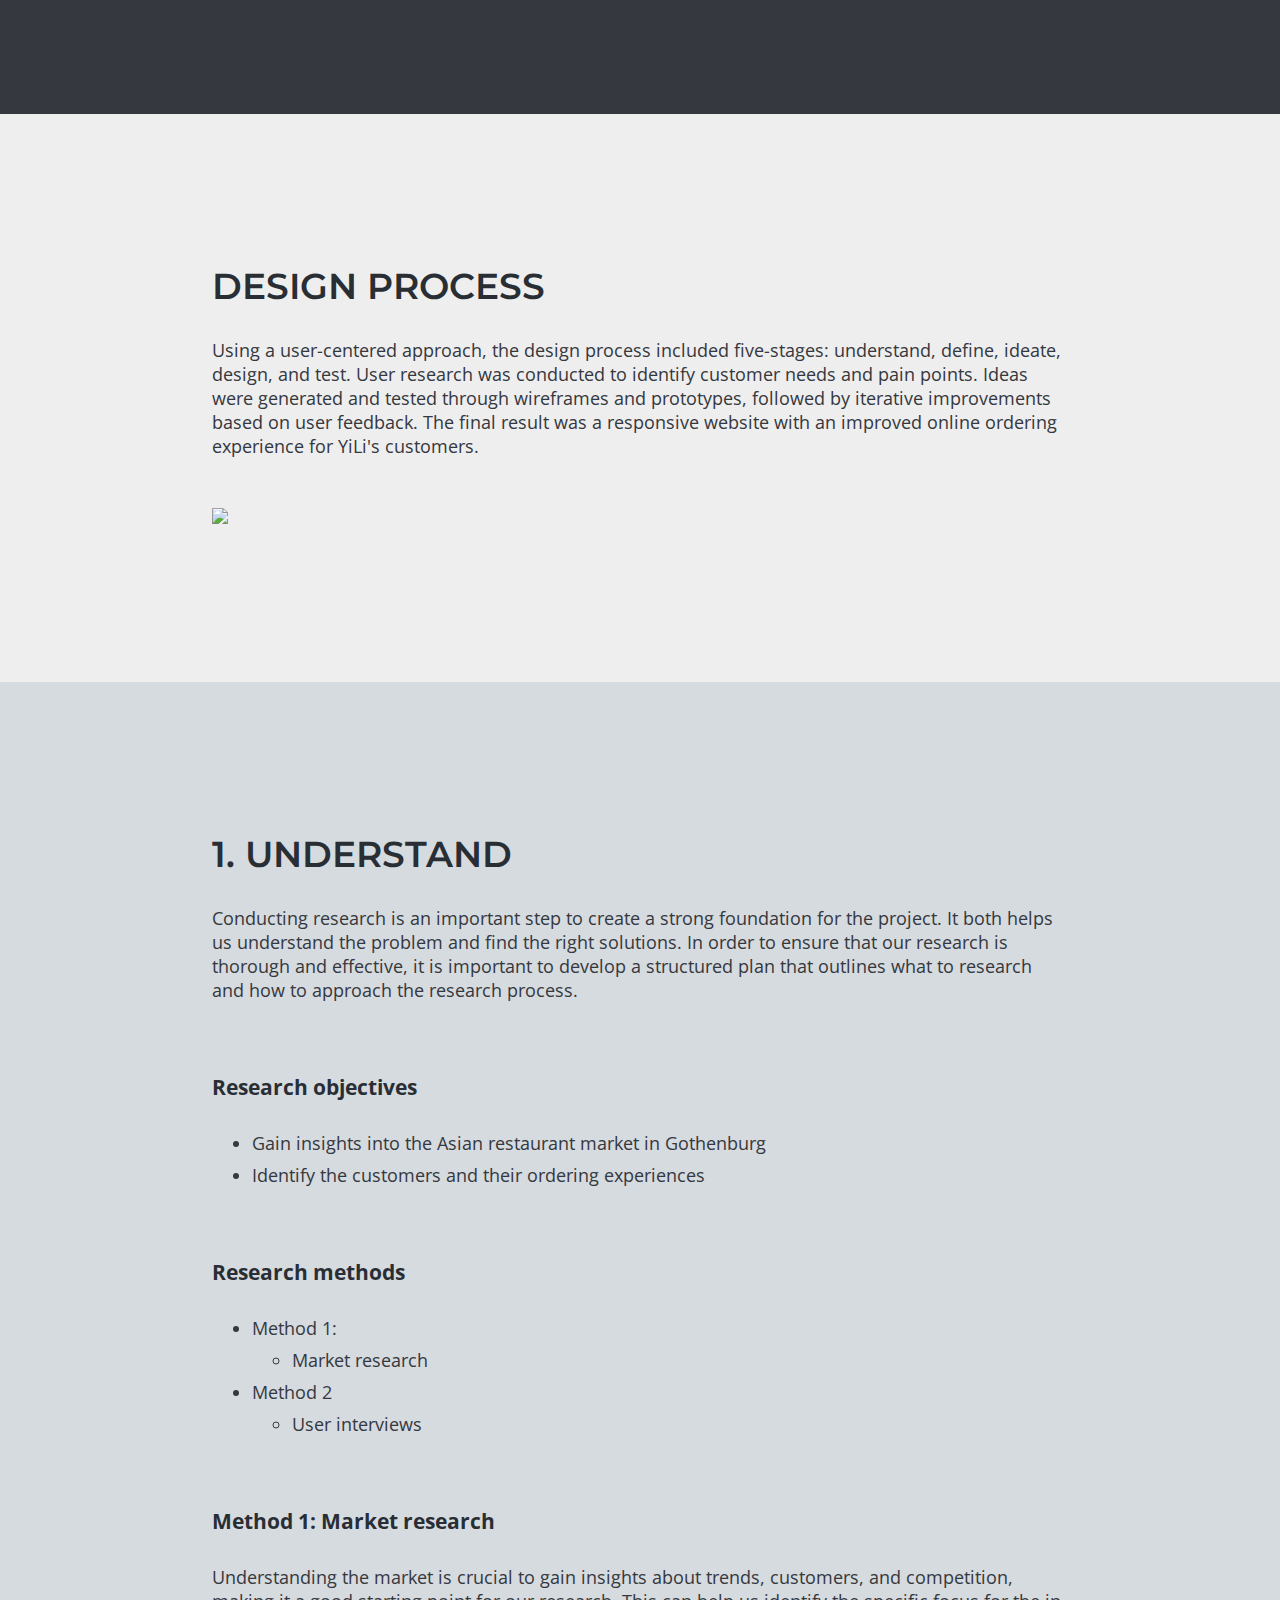
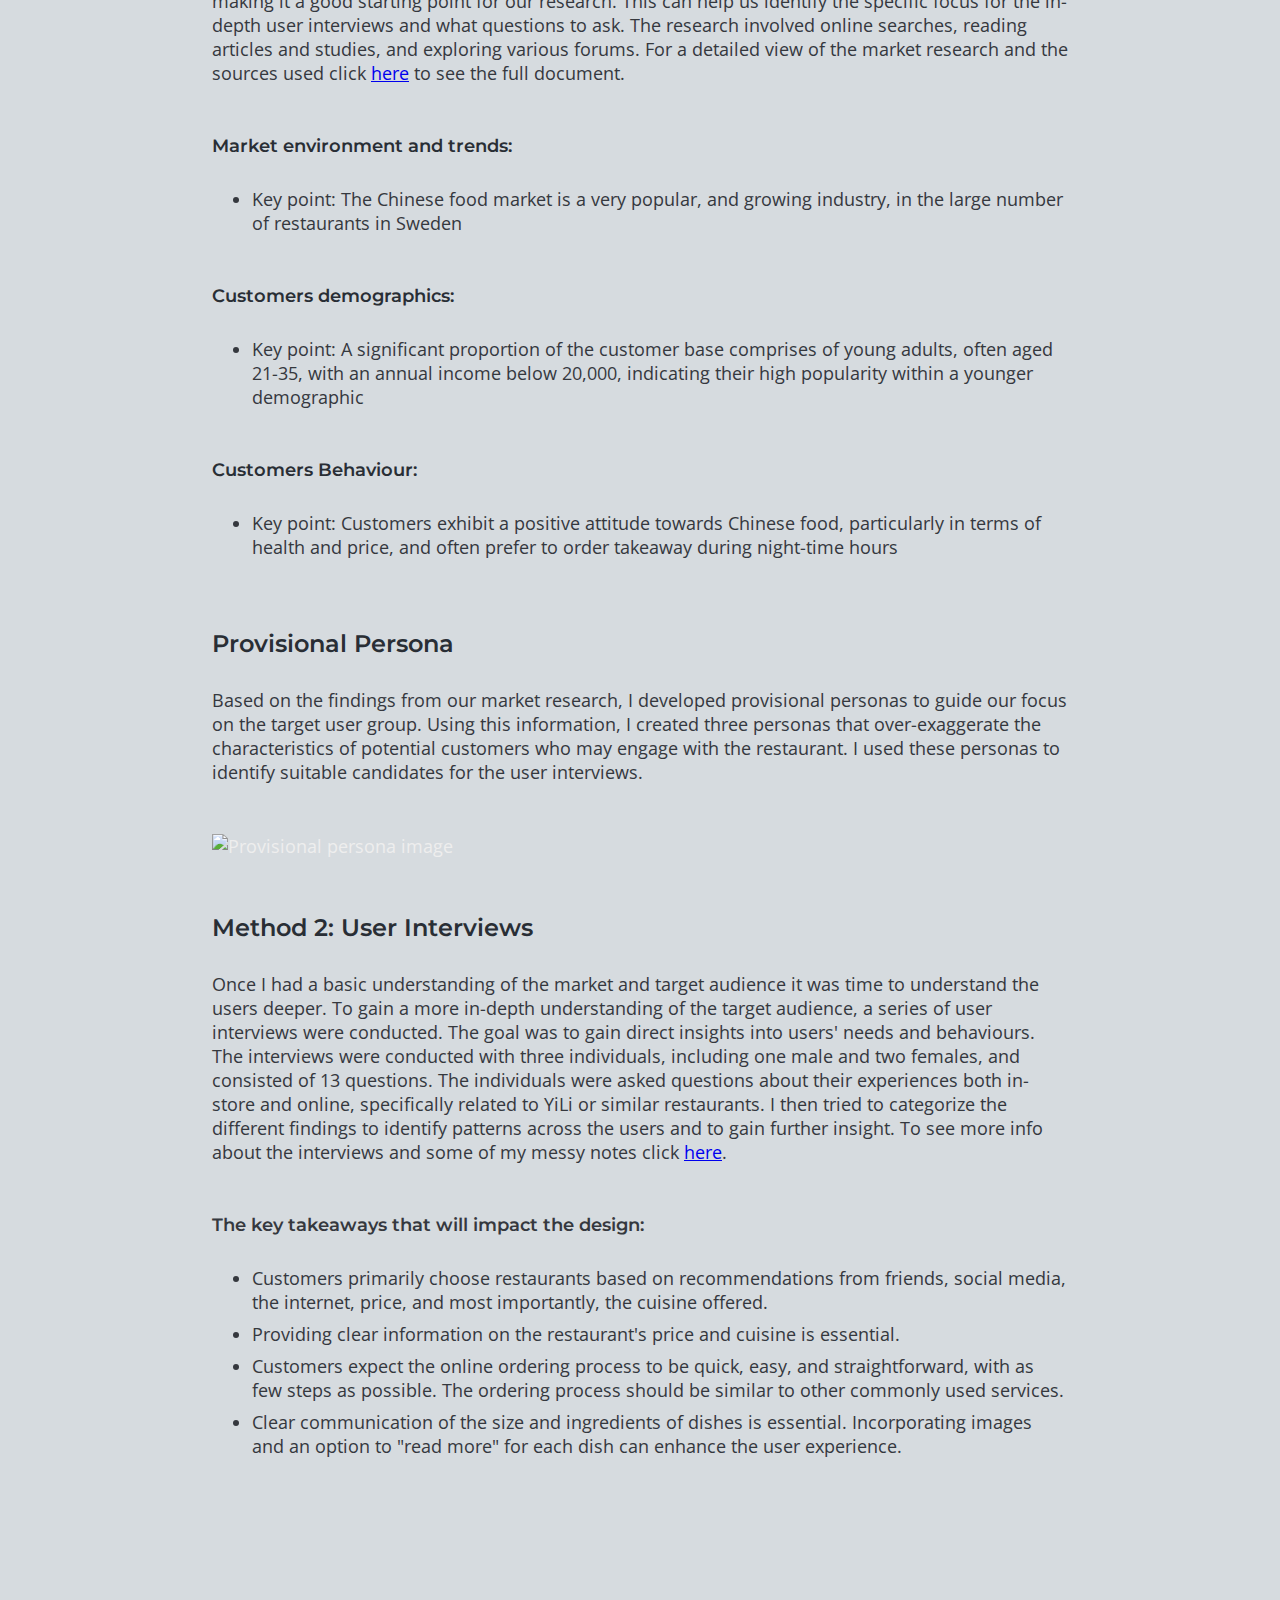
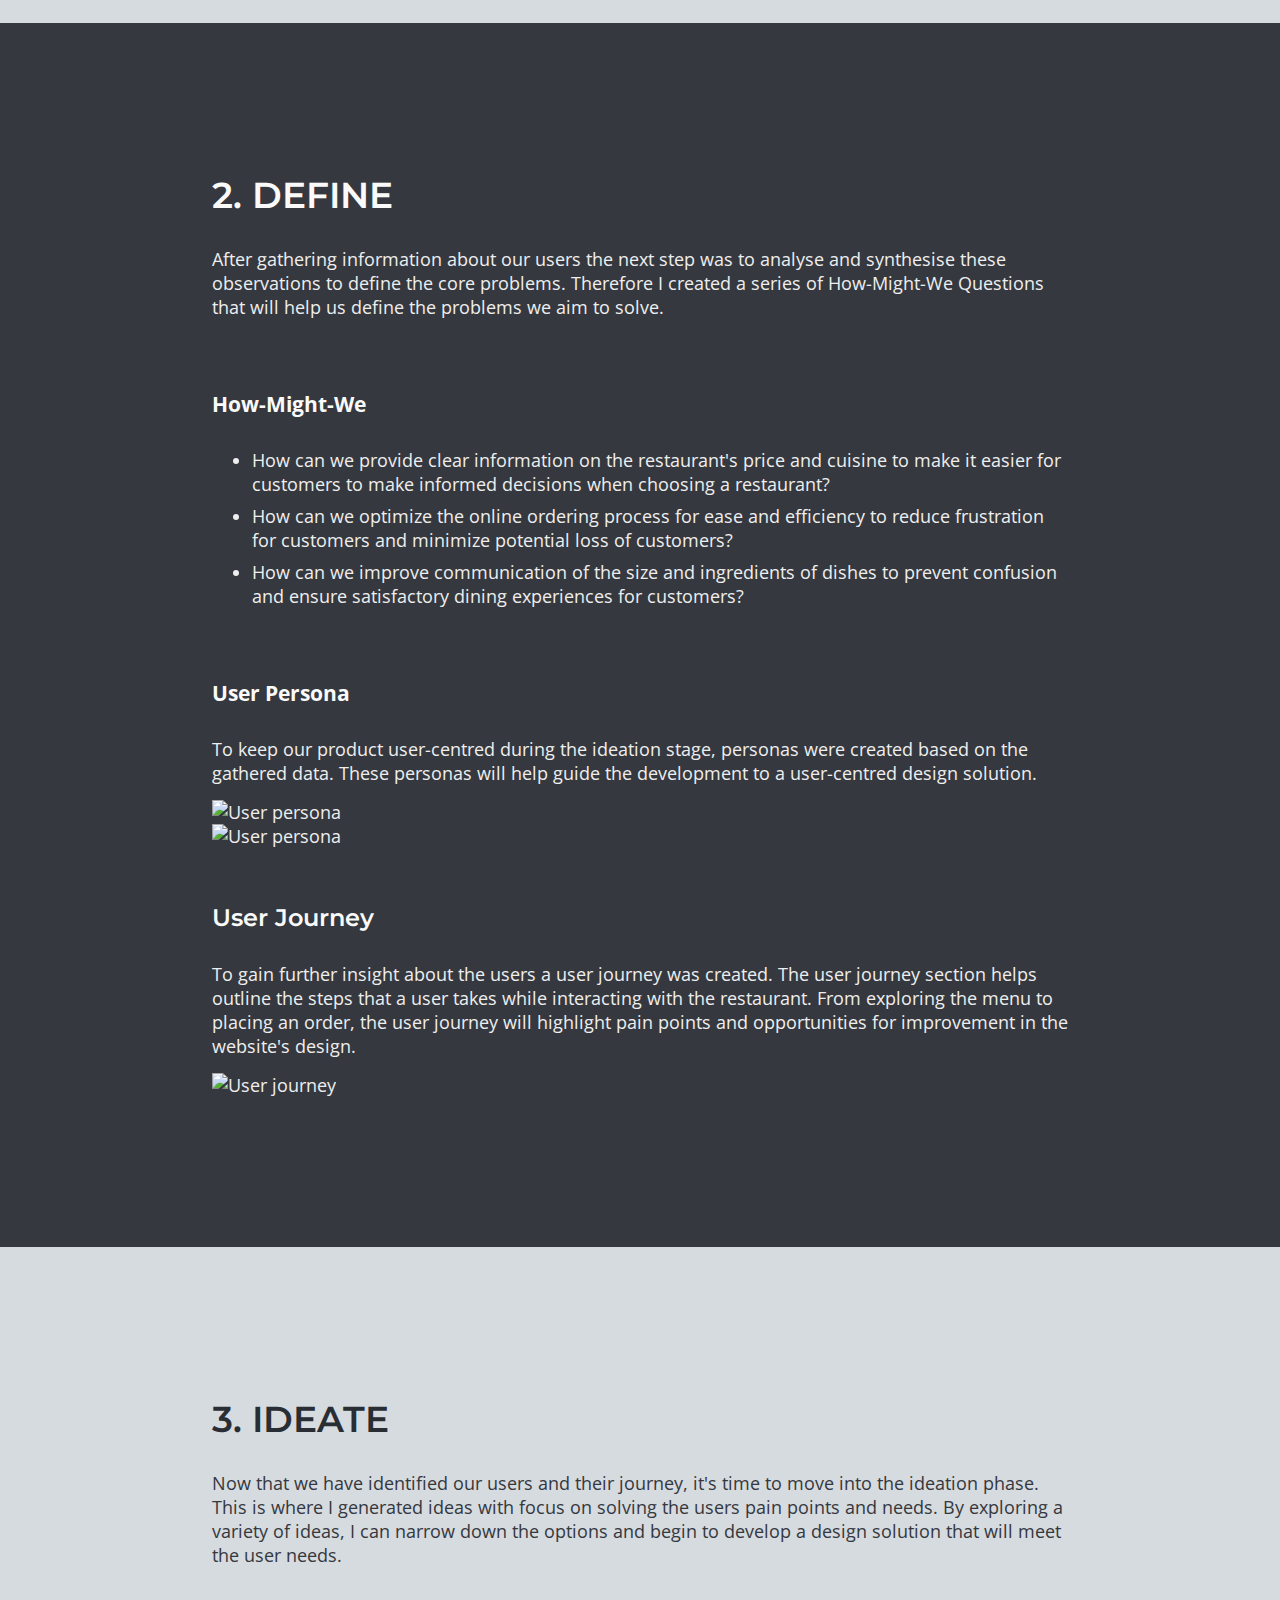
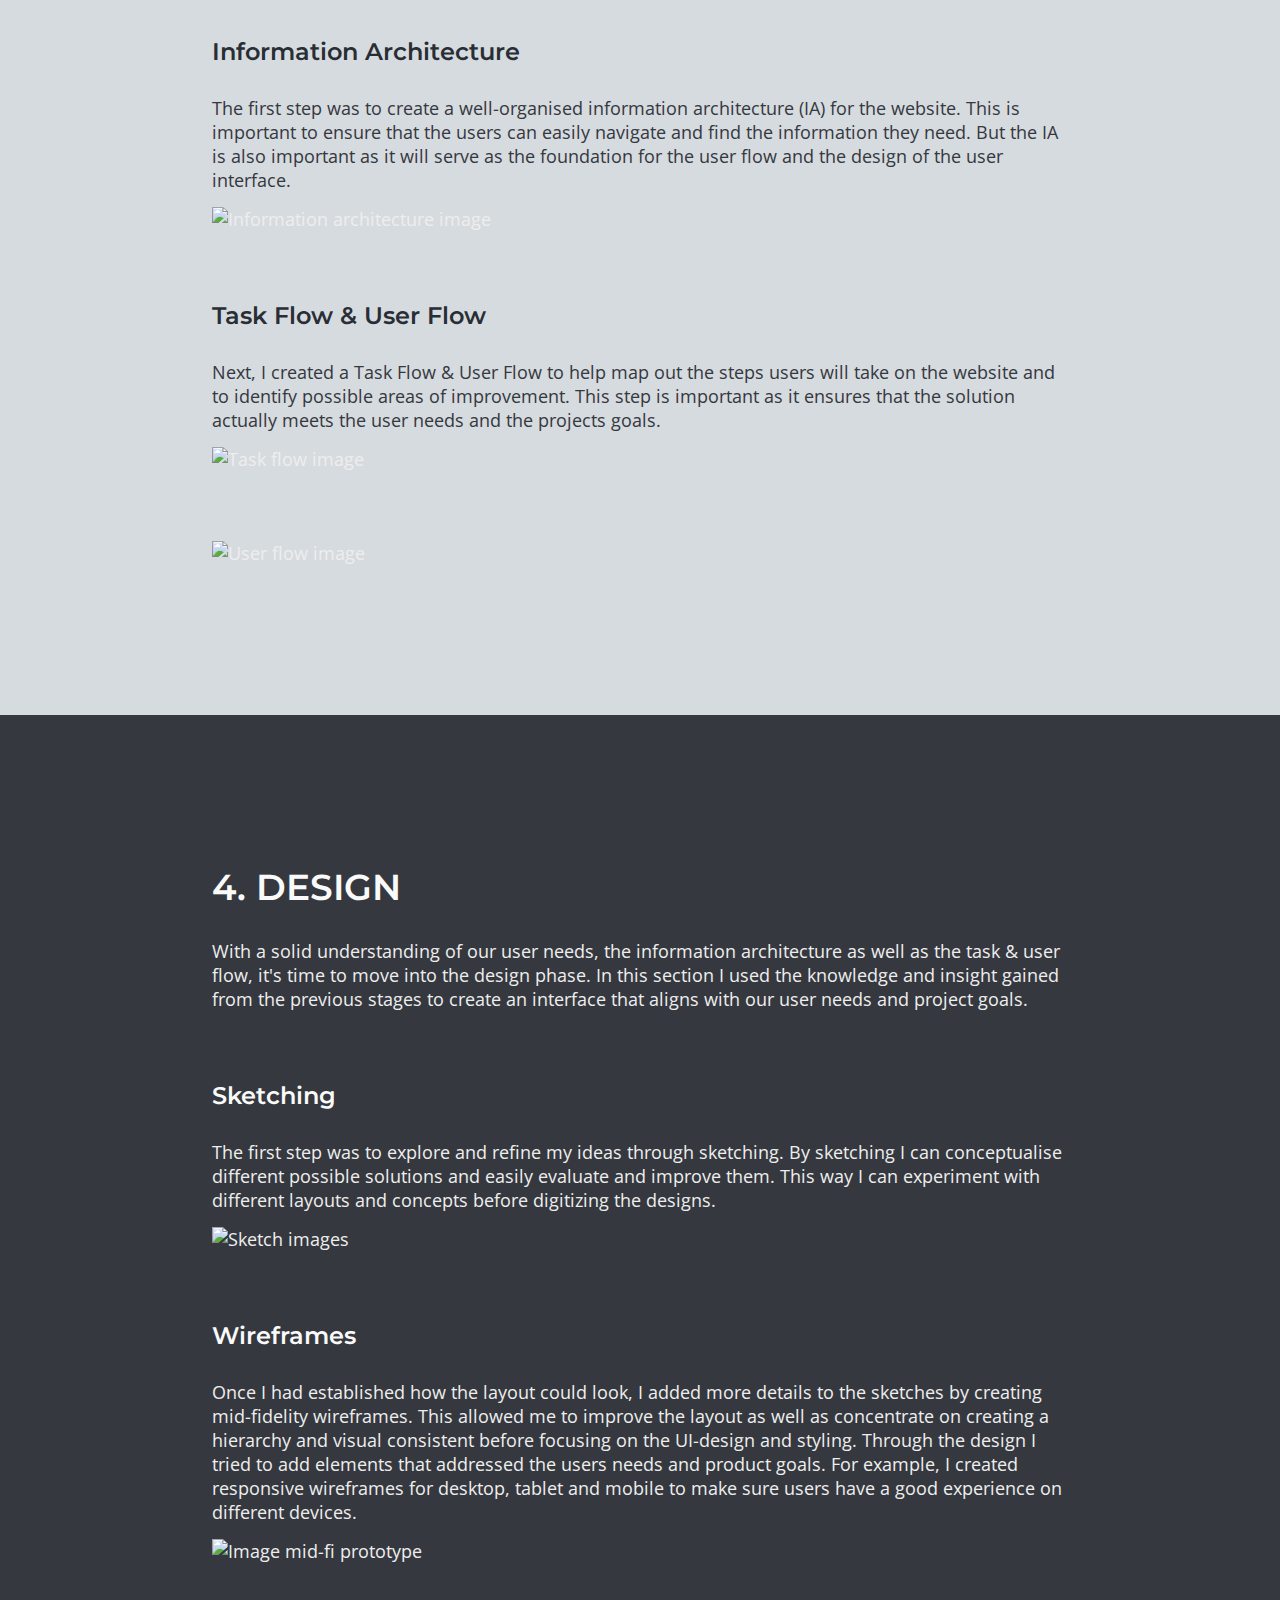
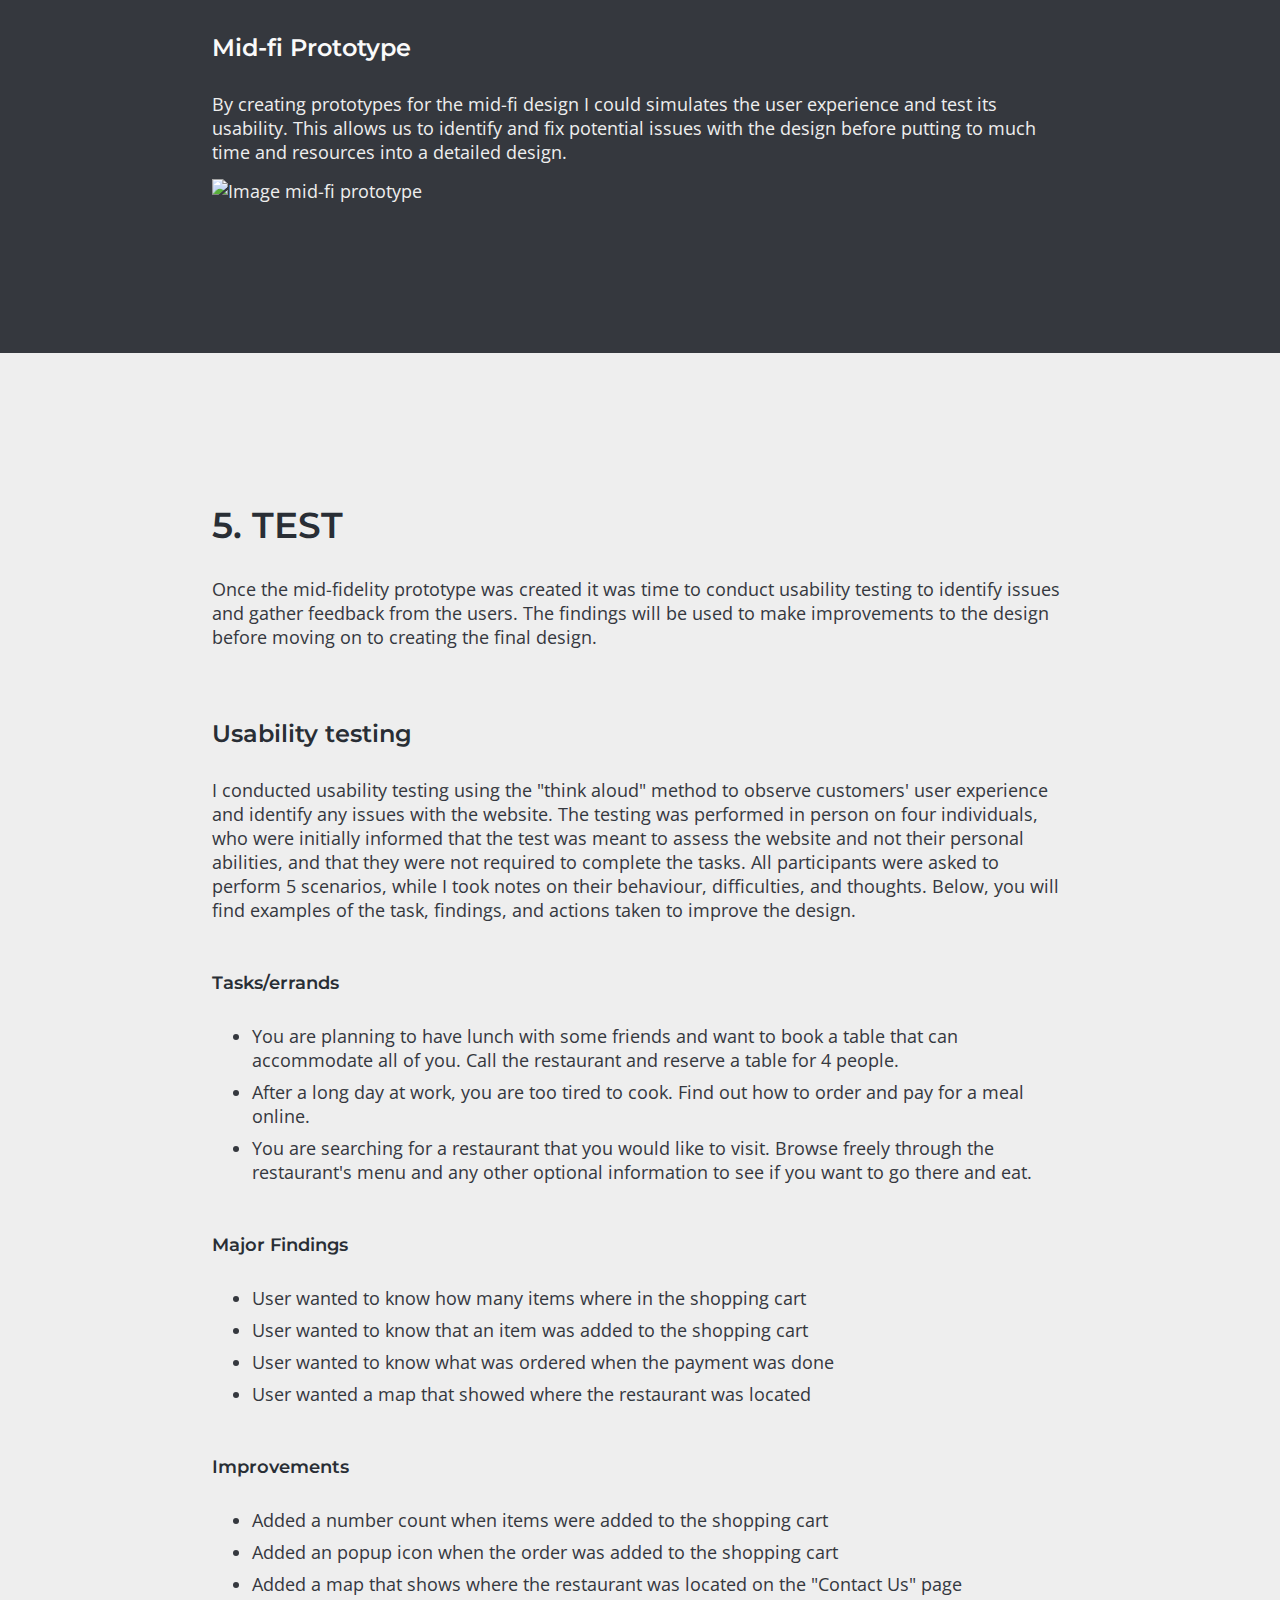
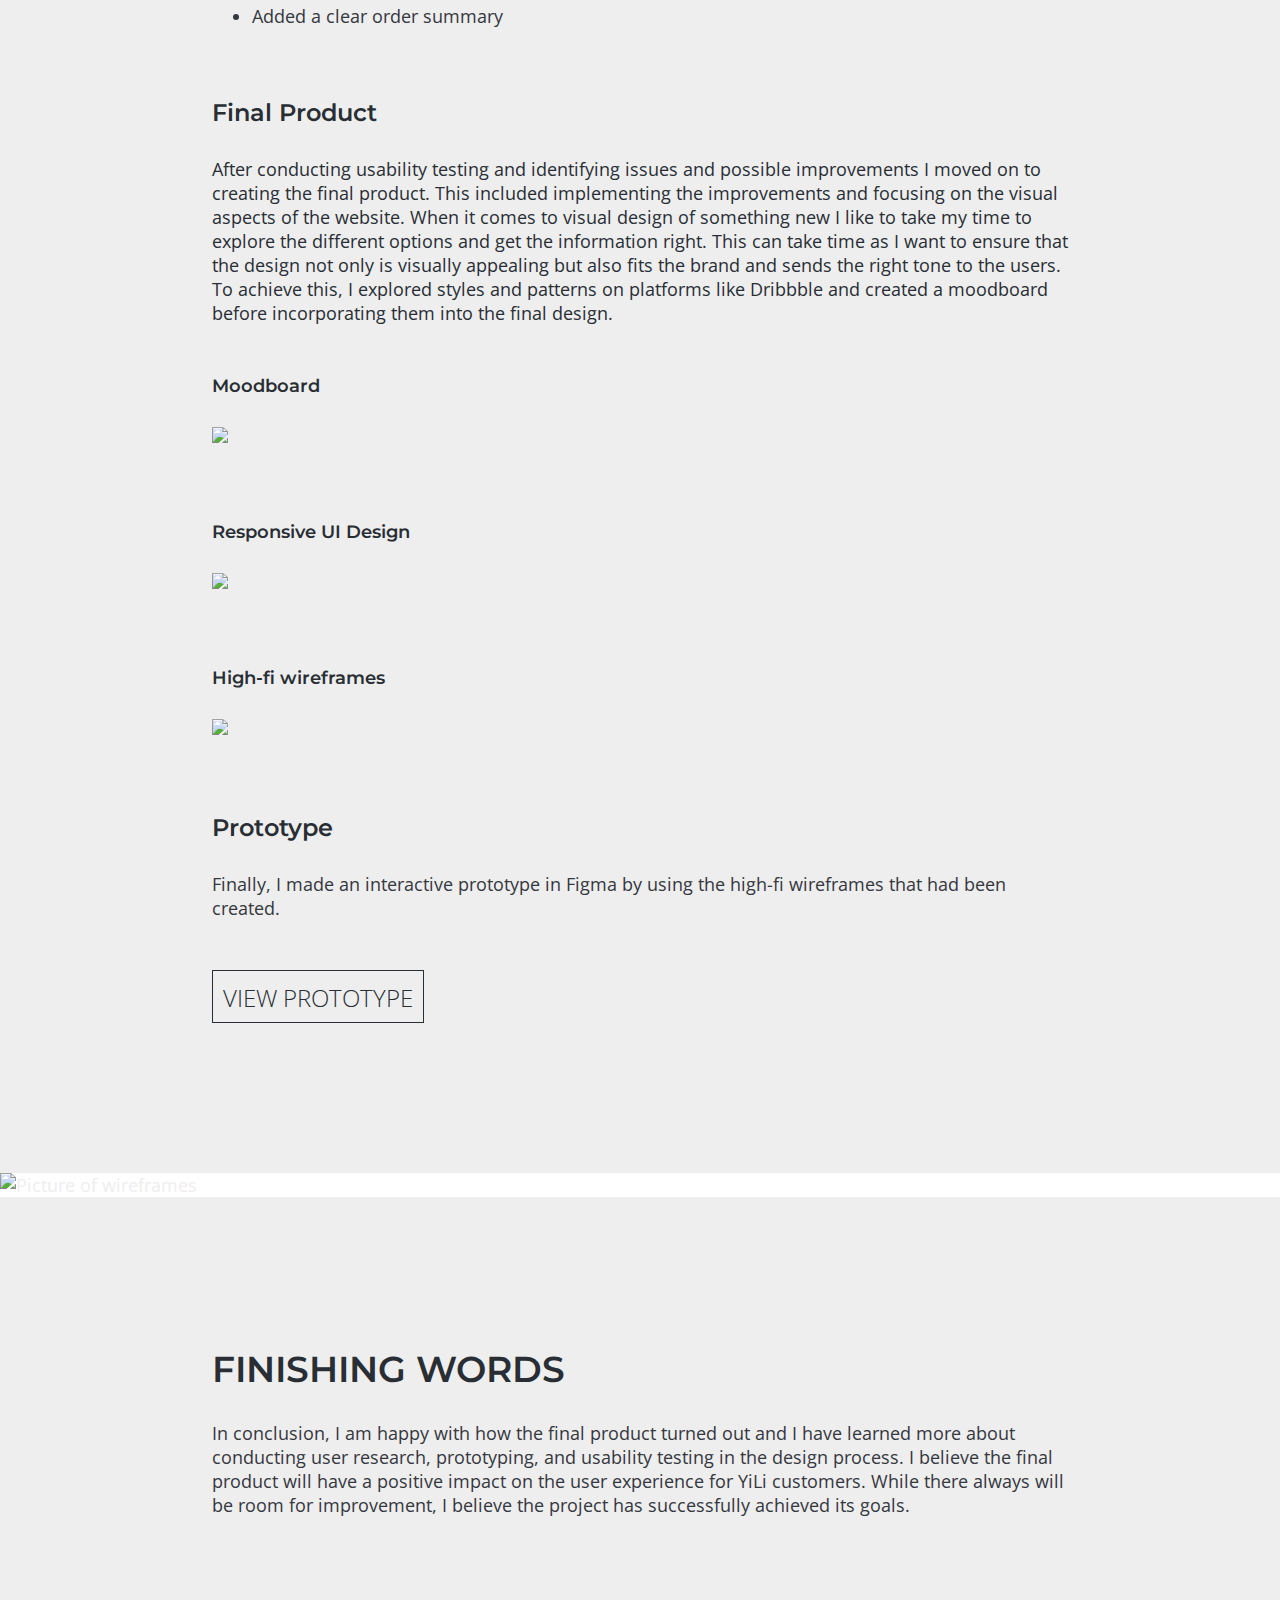
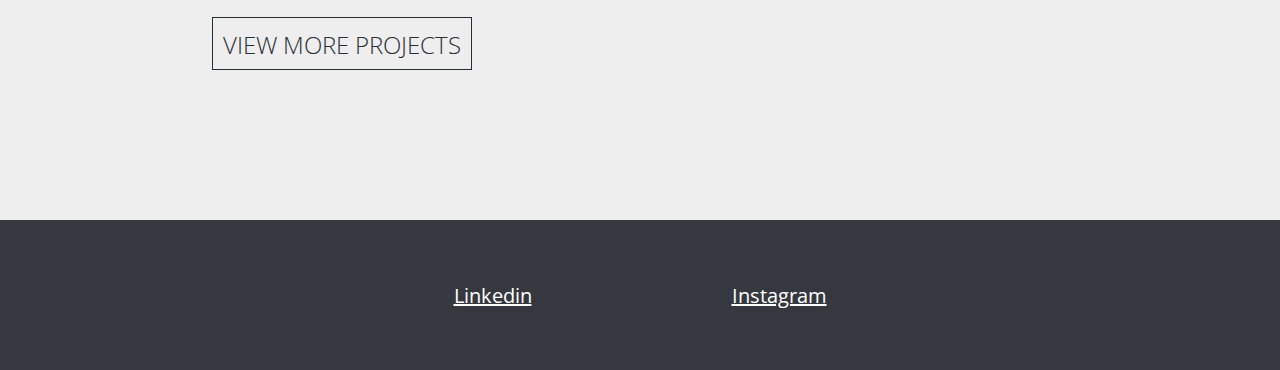
==== commit 5eb19273: "Grammar changes" ====
--- a/responsiveWebsite.html
+++ b/responsiveWebsite.html
@@ -43,7 +43,7 @@
                 PROBLEM Statement
             </h2>
             <p class="p2white">  
-                YiLi, a Gothenburg-based restaurant renowned for its authentic Chinese cuisine, is seeking to improve its online ordering experience. Despite offering catering and takeout services via telephone, YiLi's current non-responsive website is a barrier to online ordering. To enhance customer experience, the project aims to redesign their website to a responsive website that allows online ordering. 
+                YiLi is seeking to improve its online ordering experience. Despite offering catering and takeout services via telephone, YiLi's current non-responsive website is a barrier to online ordering. To enhance customer experience, the project aims to redesign their website to a responsive website that allows online ordering. 
             </p>
             <p class="p2white">
                 Note that this project is fictional and has been created solely for the purpose of training and demonstrating UX/UI design skills.
@@ -81,7 +81,7 @@
         <div class="safetymain">
             <h2 class="rubrik p1dark">1. Understand</h2>
 
-            <p class="p2dark">Conducting research is an important step to create a strong foundation for the project and helps us understand the problem and find the right solutions. In order to ensure that our research is thorough and effective, it is important to develop a structured plan that outlines what to research and how to approach the research process.</p>
+            <p class="p2dark">Conducting research is an important step to create a strong foundation for the project. It both helps us understand the problem and find the right solutions. In order to ensure that our research is thorough and effective, it is important to develop a structured plan that outlines what to research and how to approach the research process.</p>
 
             <h3 class="underrubrik p1dark headermargin">Research objectives</h3>
 
--- a/css/pw_style.css
+++ b/css/pw_style.css
@@ -1033,7 +1033,7 @@
 
 
 /* media queries */
-@media screen and (min-width: 1550px) {
+@media screen and (min-width: 1500px) {
   .safetymain {
     width: 930px; 
     margin: 20px;
